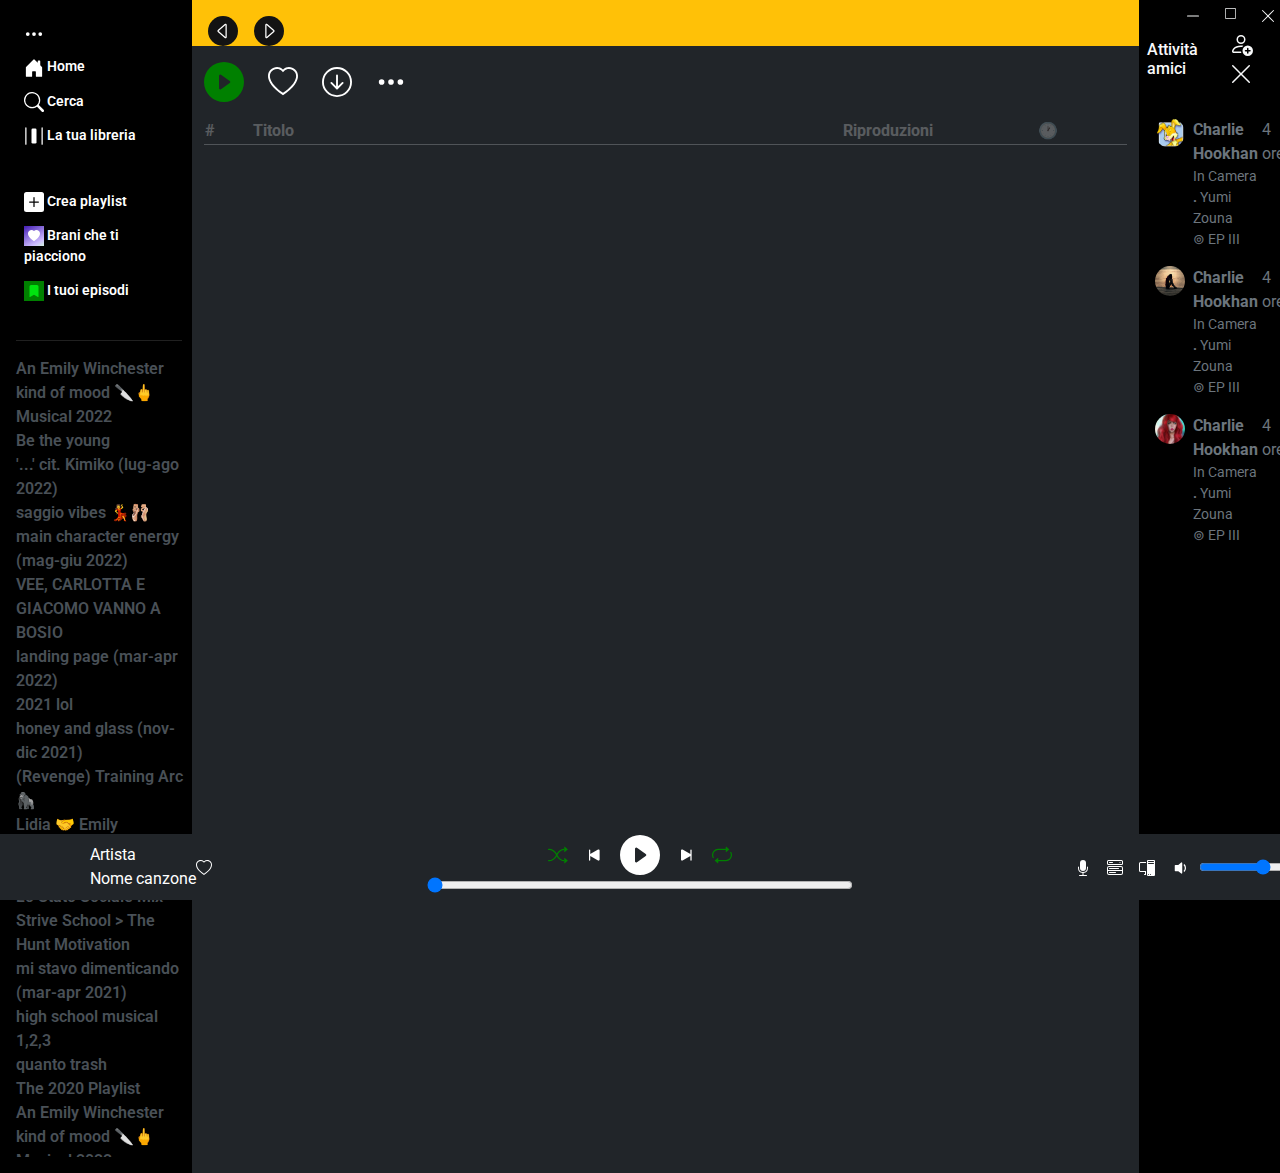
==== album.html @ d7bd6607 "Merge branch 'carmelo-bonanno' of https://github.com/L3xi4n/buildweek_2" ====
<!DOCTYPE html>
<html lang="en">
  <head>
    <meta charset="UTF-8" />
    <meta name="viewport" content="width=device-width, initial-scale=1.0" />
    <title>Album</title>
    <link rel="stylesheet" href="./assets/css/style.css" />
  </head>
  <body>
    <div class="container-fluid">
      <div class="row">
        <div class="navbar p-0 col-2 bg-black" id="navSx">
          <!-- side navbar sx -->
          <!-- 3_dots -->
          <div class="ps-2 fw-semibold">
            <div>
              <ul id="listNavSx_home" class="te">
                <li>
                  <svg
                    xmlns="http://www.w3.org/2000/svg"
                    width="20"
                    height="20"
                    fill="white"
                    class="bi bi-three-dots"
                    viewBox="0 0 16 16"
                  >
                    <path
                      d="M3 9.5a1.5 1.5 0 1 1 0-3 1.5 1.5 0 0 1 0 3m5 0a1.5 1.5 0 1 1 0-3 1.5 1.5 0 0 1 0 3m5 0a1.5 1.5 0 1 1 0-3 1.5 1.5 0 0 1 0 3"
                    />
                  </svg>
                </li>
                <!-- home -->
                <li>
                  <div class="text-white">
                    <a href="home.html" class="text-decoration-none text-white">
                    <svg
                      xmlns="http://www.w3.org/2000/svg"
                      width="20"
                      height="20"
                      fill="white"
                      class="bi bi-house-door-fill"
                      viewBox="0 0 16 16"
                    >
                      <path
                        d="M6.5 14.5v-3.505c0-.245.25-.495.5-.495h2c.25 0 .5.25.5.5v3.5a.5.5 0 0 0 .5.5h4a.5.5 0 0 0 .5-.5v-7a.5.5 0 0 0-.146-.354L13 5.793V2.5a.5.5 0 0 0-.5-.5h-1a.5.5 0 0 0-.5.5v1.293L8.354 1.146a.5.5 0 0 0-.708 0l-6 6A.5.5 0 0 0 1.5 7.5v7a.5.5 0 0 0 .5.5h4a.5.5 0 0 0 .5-.5"
                      />
                    </svg>
                    Home
                    </a>
                  </div>
                </li>

                <!-- search -->
                <li>
                  <div class="text-white">
                    <svg
                      xmlns="http://www.w3.org/2000/svg"
                      width="20"
                      height="20"
                      fill="white"
                      class="bi bi-search"
                      viewBox="0 0 16 16"
                    >
                      <path
                        d="M11.742 10.344a6.5 6.5 0 1 0-1.397 1.398h-.001c.03.04.062.078.098.115l3.85 3.85a1 1 0 0 0 1.415-1.414l-3.85-3.85a1.007 1.007 0 0 0-.115-.1zM12 6.5a5.5 5.5 0 1 1-11 0 5.5 5.5 0 0 1 11 0"
                      />
                    </svg>
                    Cerca
                  </div>
                </li>

                <!-- library -->
                <li>
                  <div class="text-white">
                    <svg
                      xmlns="http://www.w3.org/2000/svg"
                      width="20"
                      height="20"
                      fill="white"
                      class="bi bi-distribute-horizontal"
                      viewBox="0 0 16 16"
                    >
                      <path
                        fill-rule="evenodd"
                        d="M14.5 1a.5.5 0 0 0-.5.5v13a.5.5 0 0 0 1 0v-13a.5.5 0 0 0-.5-.5m-13 0a.5.5 0 0 0-.5.5v13a.5.5 0 0 0 1 0v-13a.5.5 0 0 0-.5-.5"
                      />
                      <path
                        d="M6 13a1 1 0 0 0 1 1h2a1 1 0 0 0 1-1V3a1 1 0 0 0-1-1H7a1 1 0 0 0-1 1z"
                      />
                    </svg>
                    La tua libreria
                  </div>
                </li>
              </ul>

              <div>
                <ul id="listNavSx_home">
                  <!-- playlist -->
                  <li>
                    <div class="text-white">
                      <svg
                        xmlns="http://www.w3.org/2000/svg"
                        width="20"
                        height="20"
                        fill="currentColor"
                        class="bi bi-plus-square-fill"
                        viewBox="0 0 16 16"
                      >
                        <path
                          d="M2 0a2 2 0 0 0-2 2v12a2 2 0 0 0 2 2h12a2 2 0 0 0 2-2V2a2 2 0 0 0-2-2zm6.5 4.5v3h3a.5.5 0 0 1 0 1h-3v3a.5.5 0 0 1-1 0v-3h-3a.5.5 0 0 1 0-1h3v-3a.5.5 0 0 1 1 0"
                        />
                      </svg>
                      Crea playlist
                    </div>
                  </li>

                  <!-- brani che ti piacciono -->
                  <li>
                    <div class="text-white">
                      <svg
                        xmlns="http://www.w3.org/2000/svg"
                        width="20"
                        height="20"
                        fill="white"
                        class="bi bi-heart-fill cuoricino_nav py-1"
                        viewBox="0 0 16 16"
                      >
                        <path
                          fill-rule="evenodd"
                          d="M8 1.314C12.438-3.248 23.534 4.735 8 15-7.534 4.736 3.562-3.248 8 1.314"
                        />
                      </svg>
                      Brani che ti piacciono
                    </div>
                  </li>
                  <!-- bookmark -->
                  <li>
                    <div class="text-white">
                      <svg
                        xmlns="http://www.w3.org/2000/svg"
                        width="20"
                        height="20"
                        fill=""
                        class="bi bi-bookmark-fill bookmark_nav p-1"
                        viewBox="0 0 16 16"
                      >
                        <path
                          d="M2 2v13.5a.5.5 0 0 0 .74.439L8 13.069l5.26 2.87A.5.5 0 0 0 14 15.5V2a2 2 0 0 0-2-2H4a2 2 0 0 0-2 2"
                        />
                      </svg>
                      I tuoi episodi
                    </div>
                  </li>
                </ul>
              </div>
              <hr id="hr_home" />
            </div>

            <div class="scrollbar_home">
              <ul class="text-light-emphasis ps-2">
                <li>An Emily Winchester kind of mood 🔪🖕</li>
                <li>Musical 2022</li>
                <li>Be the young</li>
                <li>'...' cit. Kimiko (lug-ago 2022)</li>
                <li>saggio vibes 💃🩰</li>
                <li>main character energy (mag-giu 2022)</li>
                <li>VEE, CARLOTTA E GIACOMO VANNO A BOSIO</li>
                <li>landing page (mar-apr 2022)</li>
                <li>2021 lol</li>
                <li>honey and glass (nov-dic 2021)</li>
                <li>(Revenge) Training Arc 🦍</li>
                <li>Lidia 🤝 Emily</li>
                <li>Frah Quintale Mix</li>
                <li>Francesco Guccini Mix</li>
                <li>Lo Stato Sociale Mix</li>
                <li>Strive School > The Hunt Motivation</li>
                <li>mi stavo dimenticando (mar-apr 2021)</li>
                <li>high school musical 1,2,3</li>
                <li>quanto trash</li>
                <li>The 2020 Playlist</li>
                <li>An Emily Winchester kind of mood 🔪🖕</li>
                <li>Musical 2022</li>
                <li>Be the young</li>
                <li>'...' cit. Kimiko (lug-ago 2022)</li>
                <li>saggio vibes 💃🩰</li>
                <li>main character energy (mag-giu 2022)</li>
                <li>VEE, CARLOTTA E GIACOMO VANNO A BOSIO</li>
                <li>landing page (mar-apr 2022)</li>
                <li>2021 lol</li>
                <li>honey and glass (nov-dic 2021)</li>
                <li>(Revenge) Training Arc 🦍</li>
                <li>Lidia 🤝 Emily</li>
                <li>Frah Quintale Mix</li>
                <li>Francesco Guccini Mix</li>
                <li>Lo Stato Sociale Mix</li>
                <li>Strive School > The Hunt Motivation</li>
                <li>mi stavo dimenticando (mar-apr 2021)</li>
                <li>high school musical 1,2,3</li>
                <li>quanto trash</li>
                <li>The 2020 Playlist</li>
              </ul>
            </div>
          </div>
        </div>

        <!-- body -->
        
        <div class="col-8  bg-dark px-0  " id="body_home">
          
          <div class=" bg-warning" >
            <div class="col d-flex gap-3 align-items-center" >
              <svg xmlns="http://www.w3.org/2000/svg" width="30" height="30" fill="currentColor" class="bi bi-caret-left icon-background ms-3 mt-3" viewBox="0 0 16 16" id="prevArrow">
                <path d="M10 12.796V3.204L4.519 8zm-.659.753-5.48-4.796a1 1 0 0 1 0-1.506l5.48-4.796A1 1 0 0 1 11 3.204v9.592a1 1 0 0 1-1.659.753z"/>
              </svg>
            
              <svg xmlns="http://www.w3.org/2000/svg" width="30" height="30" fill="currentColor" class="bi bi-caret-right icon-background mt-3" viewBox="0 0 16 16" id="nextArrow">
                <path d="M6 12.796V3.204L11.481 8zm.659.753 5.48-4.796a1 1 0 0 0 0-1.506L6.66 2.451C6.011 1.885 5 2.345 5 3.204v9.592a1 1 0 0 0 1.659.753z"/>
              </svg>
            </div>
          
            <!-- card principale album (aggiungere un div contenitore e inserire tutto il codice in js)-->
            <div class="row g-0 bg-warning" id="rowAlbum">
             
            </div>
          
        </div>

          <!-- corpo album -->
          <div class="container" >
            <div class="text-white d-flex align-items-center gap-4 my-3">
              <div> 
                <svg xmlns="http://www.w3.org/2000/svg" width="40" height="40" fill="green" class="bi bi-play-circle-fill " viewBox="0 0 16 16">
                  <path d="M16 8A8 8 0 1 1 0 8a8 8 0 0 1 16 0zM6.79 5.093A.5.5 0 0 0 6 5.5v5a.5.5 0 0 0 .79.407l3.5-2.5a.5.5 0 0 0 0-.814l-3.5-2.5z"></path>
                </svg>
              </div>
              <div>
                <svg xmlns="http://www.w3.org/2000/svg" width="30" height="30" fill="currentColor" class="bi bi-heart " viewBox="0 0 16 16">
                  <path d="m8 2.748-.717-.737C5.6.281 2.514.878 1.4 3.053c-.523 1.023-.641 2.5.314 4.385.92 1.815 2.834 3.989 6.286 6.357 3.452-2.368 5.365-4.542 6.286-6.357.955-1.886.838-3.362.314-4.385C13.486.878 10.4.28 8.717 2.01zM8 15C-7.333 4.868 3.279-3.04 7.824 1.143c.06.055.119.112.176.171a3.12 3.12 0 0 1 .176-.17C12.72-3.042 23.333 4.867 8 15"/>
                </svg>
              </div>
              <div>
                <svg xmlns="http://www.w3.org/2000/svg" width="30" height="30" fill="currentColor" class="bi bi-arrow-down-circle" viewBox="0 0 16 16">
                  <path fill-rule="evenodd" d="M1 8a7 7 0 1 0 14 0A7 7 0 0 0 1 8m15 0A8 8 0 1 1 0 8a8 8 0 0 1 16 0M8.5 4.5a.5.5 0 0 0-1 0v5.793L5.354 8.146a.5.5 0 1 0-.708.708l3 3a.5.5 0 0 0 .708 0l3-3a.5.5 0 0 0-.708-.708L8.5 10.293z"/>
                </svg>
              </div>
              <div>
                <svg
                xmlns="http://www.w3.org/2000/svg"
                width="30"
                height="30"
                fill="white"
                class="bi bi-three-dots"
                viewBox="0 0 16 16"
              >
                <path
                  d="M3 9.5a1.5 1.5 0 1 1 0-3 1.5 1.5 0 0 1 0 3m5 0a1.5 1.5 0 1 1 0-3 1.5 1.5 0 0 1 0 3m5 0a1.5 1.5 0 1 1 0-3 1.5 1.5 0 0 1 0 3"
                />
              </svg>
              </div>
            </div>

            <!-- inizio tabella -->
            <table class=" table-borderless w-100 bg-dark opacity-25 text-white">
              <thead>
                <tr class=" border-bottom col-12">
                  <th class=" numberTable" style="width: 5%">#</th>
                  <th class="col-lg-7">Titolo</th>
                  <th class="col-lg-2 text-center" >Riproduzioni</th>
                  <th  class="text-center col-lg-2">🕐</th>
                </tr>
              </thead>
              <tbody id="tabella">
               <!-- tabella javascript -->
              </tbody>
            </table> 
          </div>
        </div>
        
        <div class="col-2 bg-black ps-3 pe-1" id="navDx">
          <!-- apre col-espi -->
          <div>
            <!-- apre container navbar  -->
            <div class="d-flex justify-content-end text-light gap-4 py-2">
              <!-- apre navbar -->

              <svg
                xmlns="http://www.w3.org/2000/svg"
                width="16"
                height="16"
                fill="currentColor"
                class="bi bi-ligh-lg"
                viewBox="0 0 16 16"
              >
                <path
                  fill-rule="evenodd"
                  d="M2 8a.5.5 0 0 1 .5-.5h11a.5.5 0 0 1 0 1h-11A.5.5 0 0 1 2 8"
                />
              </svg>
              <svg
                xmlns="http://www.w3.org/2000/svg"
                width="11"
                height="11"
                fill="currentColor"
                class="bi bi-square bg-transparent"
                viewBox="0 0 16 16"
              >
                <path
                  d="M14 1a1 1 0 0 1 1 1v12a1 1 0 0 1-1 1H2a1 1 0 0 1-1-1V2a1 1 0 0 1 1-1zM2 0a2 2 0 0 0-2 2v12a2 2 0 0 0 2 2h12a2 2 0 0 0 2-2V2a2 2 0 0 0-2-2z"
                />
              </svg>
              <svg
                xmlns="http://www.w3.org/2000/svg"
                width="16"
                height="16"
                fill="currentColor"
                class="bi bi-x-lg"
                viewBox="0 0 16 16"
              >
                <path
                  d="M2.146 2.854a.5.5 0 1 1 .708-.708L8 7.293l5.146-5.147a.5.5 0 0 1 .708.708L8.707 8l5.147 5.146a.5.5 0 0 1-.708.708L8 8.707l-5.146 5.147a.5.5 0 0 1-.708-.708L7.293 8z"
                />
              </svg>
            </div>
            <!-- chiude navbar -->
            <div class="row">
              <div class="text-light d-flex justify-content-between px-1">
                <!-- apre activita -->
                <div class="h6 py-2">Attività amici</div>
                <div>
                  <!-- apre activita img -->
                  <svg
                    xmlns="http://www.w3.org/2000/svg"
                    width="30"
                    height="30"
                    fill="currentColor"
                    class="bi bi-person-add"
                    viewBox="0 0 20 20"
                  >
                    <path
                      d="M12.5 16a3.5 3.5 0 1 0 0-7 3.5 3.5 0 0 0 0 7m.5-5v1h1a.5.5 0 0 1 0 1h-1v1a.5.5 0 0 1-1 0v-1h-1a.5.5 0 0 1 0-1h1v-1a.5.5 0 0 1 1 0m-2-6a3 3 0 1 1-6 0 3 3 0 0 1 6 0M8 7a2 2 0 1 0 0-4 2 2 0 0 0 0 4"
                    />
                    <path
                      d="M8.256 14a4.474 4.474 0 0 1-.229-1.004H3c.001-.246.154-.986.832-1.664C4.484 10.68 5.711 10 8 10c.26 0 .507.009.74.025.226-.341.496-.65.804-.918C9.077 9.038 8.564 9 8 9c-5 0-6 3-6 4s1 1 1 1z"
                    />
                  </svg>
                  <svg
                    xmlns="http://www.w3.org/2000/svg"
                    width="30"
                    height="30"
                    fill="currentColor"
                    class="bi bi-x-lg"
                    viewBox="0 0 20 20"
                  >
                    <path
                      d="M2.146 2.854a.5.5 0 1 1 .708-.708L8 7.293l5.146-5.147a.5.5 0 0 1 .708.708L8.707 8l5.147 5.146a.5.5 0 0 1-.708.708L8 8.707l-5.146 5.147a.5.5 0 0 1-.708-.708L7.293 8z"
                    />
                  </svg>
                </div>
              </div>
              <!-- chiude activita img -->
            </div>
            <!-- chiude activita -->
          </div>
          <!-- chiude container navbar  -->
          <div class="d-flex flex-column gap-3 mt-4">
            <!-- apre container cards -->
            <div class="d-flex justify-content-between gap-1">
              <!-- apre card + time -->
              <div class="d-flex gap-2">
                <!-- apre-card -->
                <div>
                  <!-- apre img chiude -->
                  <img
                    src="./assets/img/avatar-1300582_1280.png"
                    class="rounded-circle"
                    width="30"
                    height="30"
                  />
                </div>
                <!-- chiude img card -->

                <div class="d-flex flex-column">
                  <!-- apre body card -->
                  <p class="text-secondary fw-bold mb-0">Charlie Hookhan</p>
                  <small class="text-secondary"
                    >In Camera <b>.</b> Yumi Zouna</small
                  >
                  <small class="text-secondary">⊚ EP III</small>
                </div>
                <!-- chiude body card -->
              </div>
              <!-- chiude card -->
              <p class="text-secondary">4 ore</p>
            </div>
            <!-- chiude 1card + time -->

            <div class="d-flex justify-content-between gap-1">
              <!-- apre card + time -->
              <div class="d-flex gap-2">
                <!-- apre-card -->
                <div>
                  <!-- apre img chiude -->
                  <img
                    src="./assets/img/girl-1822702_1280.jpg"
                    class="rounded-circle"
                    width="30"
                    height="30"
                  />
                </div>
                <!-- chiude img card -->
                <div class="d-flex flex-column">
                  <!-- apre body card -->
                  <p class="text-secondary fw-bold mb-0">Charlie Hookhan</p>
                  <small class="text-secondary"
                    >In Camera <b>.</b> Yumi Zouna</small
                  >
                  <small class="text-secondary">⊚ EP III</small>
                </div>
                <!-- chiude body card -->
              </div>
              <!-- chiude card -->
              <p class="text-secondary">4 ore</p>
            </div>
            <!-- chiude2 card + time -->

            <div class="d-flex justify-content-between gap-1">
              <!-- apre card + time -->
              <div class="d-flex gap-2">
                <!-- apre-card -->
                <div>
                  <!-- apre img chiude -->
                  <img
                    src="./assets/img/second-life-1625903_1280.jpg"
                    class="rounded-circle"
                    width="30"
                    height="30"
                  />
                </div>
                <!-- chiude img card -->

                <div class="d-flex flex-column">
                  <!-- apre body card -->
                  <p class="text-secondary fw-bold mb-0">Charlie Hookhan</p>
                  <small class="text-secondary"
                    >In Camera <b>.</b> Yumi Zouna</small
                  >
                  <small class="text-secondary">⊚ EP III</small>
                </div>
                <!-- chiude body card -->
              </div>
              <!-- chiude card -->
              <p class="text-secondary">4 ore</p>
            </div>
            <!-- chiude 3card + time -->
          </div>
          <!-- chiude corpo -->
        </div>
        <!-- chiude col espi -->
      </div>
    </div>
    <!-- footer -->
    <div class="container-fluid px-0 fixed-bottom">
      <div class="col-12 bg-dark d-flex text-white">
        <div class="d-flex align-items-center col-2">
          <img
            src="https://hips.hearstapps.com/hmg-prod/images/cos-e-questa-storia-che-damiano-dei-maneskin-interpretera-paul-newman-al-cinema-1640252143.jpg"
            alt=""
            class="img-fluid p-3"
            width="90px"
          />
          <div>
            <div>Artista</div>
            <div>Nome canzone</div>
          </div>
          <div>
            <svg
              xmlns="http://www.w3.org/2000/svg"
              width="16"
              height="16"
              fill="currentColor"
              class="bi bi-heart"
              viewBox="0 0 16 16"
            >
              <path
                d="m8 2.748-.717-.737C5.6.281 2.514.878 1.4 3.053c-.523 1.023-.641 2.5.314 4.385.92 1.815 2.834 3.989 6.286 6.357 3.452-2.368 5.365-4.542 6.286-6.357.955-1.886.838-3.362.314-4.385C13.486.878 10.4.28 8.717 2.01zM8 15C-7.333 4.868 3.279-3.04 7.824 1.143c.06.055.119.112.176.171a3.12 3.12 0 0 1 .176-.17C12.72-3.042 23.333 4.867 8 15"
              />
            </svg>
          </div>
        </div>
        <div class="col-8 text-center my-auto">
          <div>
            <button class="bg-dark border-0">
              <svg
                xmlns="http://www.w3.org/2000/svg"
                width="20"
                height="20"
                fill="green"
                class="bi bi-shuffle"
                viewBox="0 0 16 16"
              >
                <path
                  fill-rule="evenodd"
                  d="M0 3.5A.5.5 0 0 1 .5 3H1c2.202 0 3.827 1.24 4.874 2.418.49.552.865 1.102 1.126 1.532.26-.43.636-.98 1.126-1.532C9.173 4.24 10.798 3 13 3v1c-1.798 0-3.173 1.01-4.126 2.082A9.624 9.624 0 0 0 7.556 8a9.624 9.624 0 0 0 1.317 1.918C9.828 10.99 11.204 12 13 12v1c-2.202 0-3.827-1.24-4.874-2.418A10.595 10.595 0 0 1 7 9.05c-.26.43-.636.98-1.126 1.532C4.827 11.76 3.202 13 1 13H.5a.5.5 0 0 1 0-1H1c1.798 0 3.173-1.01 4.126-2.082A9.624 9.624 0 0 0 6.444 8a9.624 9.624 0 0 0-1.317-1.918C4.172 5.01 2.796 4 1 4H.5a.5.5 0 0 1-.5-.5"
                />
                <path
                  d="M13 5.466V1.534a.25.25 0 0 1 .41-.192l2.36 1.966c.12.1.12.284 0 .384l-2.36 1.966a.25.25 0 0 1-.41-.192zm0 9v-3.932a.25.25 0 0 1 .41-.192l2.36 1.966c.12.1.12.284 0 .384l-2.36 1.966a.25.25 0 0 1-.41-.192z"
                />
              </svg>
            </button>
            <button class="bg-dark border-0">
              <svg
                xmlns="http://www.w3.org/2000/svg"
                width="20"
                height="20"
                fill="white"
                class="bi bi-skip-start-fill"
                viewBox="0 0 16 16"
              >
                <path
                  d="M4 4a.5.5 0 0 1 1 0v3.248l6.267-3.636c.54-.313 1.232.066 1.232.696v7.384c0 .63-.692 1.01-1.232.697L5 8.753V12a.5.5 0 0 1-1 0z"
                />
              </svg>
            </button>
            <button class="bg-dark border-0">
              <svg
                xmlns="http://www.w3.org/2000/svg"
                width="40"
                height="40"
                fill="white"
                class="bi bi-play-circle-fill"
                viewBox="0 0 16 16"
              >
                <path
                  d="M16 8A8 8 0 1 1 0 8a8 8 0 0 1 16 0zM6.79 5.093A.5.5 0 0 0 6 5.5v5a.5.5 0 0 0 .79.407l3.5-2.5a.5.5 0 0 0 0-.814l-3.5-2.5z"
                ></path>
              </svg>
            </button>
            <button class="bg-dark border-0">
              <svg
                xmlns="http://www.w3.org/2000/svg"
                width="20"
                height="20"
                fill="white"
                class="bi bi-skip-end-fill"
                viewBox="0 0 16 16"
              >
                <path
                  d="M12.5 4a.5.5 0 0 0-1 0v3.248L5.233 3.612C4.693 3.3 4 3.678 4 4.308v7.384c0 .63.692 1.01 1.233.697L11.5 8.753V12a.5.5 0 0 0 1 0z"
                />
              </svg>
            </button>
            <button class="bg-dark border-0">
              <svg
                xmlns="http://www.w3.org/2000/svg"
                width="20"
                height="20"
                fill="green"
                class="bi bi-repeat"
                viewBox="0 0 16 16"
              >
                <path
                  d="M11 5.466V4H5a4 4 0 0 0-3.584 5.777.5.5 0 1 1-.896.446A5 5 0 0 1 5 3h6V1.534a.25.25 0 0 1 .41-.192l2.36 1.966c.12.1.12.284 0 .384l-2.36 1.966a.25.25 0 0 1-.41-.192Zm3.81.086a.5.5 0 0 1 .67.225A5 5 0 0 1 11 13H5v1.466a.25.25 0 0 1-.41.192l-2.36-1.966a.25.25 0 0 1 0-.384l2.36-1.966a.25.25 0 0 1 .41.192V12h6a4 4 0 0 0 3.585-5.777.5.5 0 0 1 .225-.67Z"
                />
              </svg>
            </button>
          </div>
          <div>
            <input type="range" value="0" min="0" max="100" class="w-50" />
          </div>
        </div>
        <div class="d-flex align-items-center col-2">
          <div class="px-2">
            <svg
              xmlns="http://www.w3.org/2000/svg"
              width="16"
              height="16"
              fill="currentColor"
              class="bi bi-mic-fill"
              viewBox="0 0 16 16"
            >
              <path d="M5 3a3 3 0 0 1 6 0v5a3 3 0 0 1-6 0z" />
              <path
                d="M3.5 6.5A.5.5 0 0 1 4 7v1a4 4 0 0 0 8 0V7a.5.5 0 0 1 1 0v1a5 5 0 0 1-4.5 4.975V15h3a.5.5 0 0 1 0 1h-7a.5.5 0 0 1 0-1h3v-2.025A5 5 0 0 1 3 8V7a.5.5 0 0 1 .5-.5"
              />
            </svg>
          </div>
          <div class="px-2">
            <svg
              xmlns="http://www.w3.org/2000/svg"
              width="16"
              height="16"
              fill="currentColor"
              class="bi bi-menu-button-wide"
              viewBox="0 0 16 16"
            >
              <path
                d="M0 1.5A1.5 1.5 0 0 1 1.5 0h13A1.5 1.5 0 0 1 16 1.5v2A1.5 1.5 0 0 1 14.5 5h-13A1.5 1.5 0 0 1 0 3.5zM1.5 1a.5.5 0 0 0-.5.5v2a.5.5 0 0 0 .5.5h13a.5.5 0 0 0 .5-.5v-2a.5.5 0 0 0-.5-.5z"
              />
              <path
                d="M2 2.5a.5.5 0 0 1 .5-.5h3a.5.5 0 0 1 0 1h-3a.5.5 0 0 1-.5-.5m10.823.323-.396-.396A.25.25 0 0 1 12.604 2h.792a.25.25 0 0 1 .177.427l-.396.396a.25.25 0 0 1-.354 0zM0 8a2 2 0 0 1 2-2h12a2 2 0 0 1 2 2v5a2 2 0 0 1-2 2H2a2 2 0 0 1-2-2zm1 3v2a1 1 0 0 0 1 1h12a1 1 0 0 0 1-1v-2zm14-1V8a1 1 0 0 0-1-1H2a1 1 0 0 0-1 1v2zM2 8.5a.5.5 0 0 1 .5-.5h9a.5.5 0 0 1 0 1h-9a.5.5 0 0 1-.5-.5m0 4a.5.5 0 0 1 .5-.5h6a.5.5 0 0 1 0 1h-6a.5.5 0 0 1-.5-.5"
              />
            </svg>
          </div>
          <div class="px-2">
            <svg
              xmlns="http://www.w3.org/2000/svg"
              width="16"
              height="16"
              fill="currentColor"
              class="bi bi-pc-display"
              viewBox="0 0 16 16"
            >
              <path
                d="M8 1a1 1 0 0 1 1-1h6a1 1 0 0 1 1 1v14a1 1 0 0 1-1 1H9a1 1 0 0 1-1-1zm1 13.5a.5.5 0 1 0 1 0 .5.5 0 0 0-1 0m2 0a.5.5 0 1 0 1 0 .5.5 0 0 0-1 0M9.5 1a.5.5 0 0 0 0 1h5a.5.5 0 0 0 0-1zM9 3.5a.5.5 0 0 0 .5.5h5a.5.5 0 0 0 0-1h-5a.5.5 0 0 0-.5.5M1.5 2A1.5 1.5 0 0 0 0 3.5v7A1.5 1.5 0 0 0 1.5 12H6v2h-.5a.5.5 0 0 0 0 1H7v-4H1.5a.5.5 0 0 1-.5-.5v-7a.5.5 0 0 1 .5-.5H7V2z"
              />
            </svg>
          </div>
          <div class="px-2">
            <svg
              xmlns="http://www.w3.org/2000/svg"
              width="20"
              height="20"
              fill="currentColor"
              class="bi bi-volume-down-fill"
              viewBox="0 0 16 16"
            >
              <path
                d="M9 4a.5.5 0 0 0-.812-.39L5.825 5.5H3.5A.5.5 0 0 0 3 6v4a.5.5 0 0 0 .5.5h2.325l2.363 1.89A.5.5 0 0 0 9 12zm3.025 4a4.486 4.486 0 0 1-1.318 3.182L10 10.475A3.489 3.489 0 0 0 11.025 8 3.49 3.49 0 0 0 10 5.525l.707-.707A4.486 4.486 0 0 1 12.025 8"
              />
            </svg>
          </div>
          <input type="range" max="100" min="0" />

          <div class="px-2">
            <svg
              xmlns="http://www.w3.org/2000/svg"
              width="16"
              height="16"
              fill="currentColor"
              class="bi bi-arrows-angle-expand"
              viewBox="0 0 16 16"
            >
              <path
                fill-rule="evenodd"
                d="M5.828 10.172a.5.5 0 0 0-.707 0l-4.096 4.096V11.5a.5.5 0 0 0-1 0v3.975a.5.5 0 0 0 .5.5H4.5a.5.5 0 0 0 0-1H1.732l4.096-4.096a.5.5 0 0 0 0-.707zm4.344-4.344a.5.5 0 0 0 .707 0l4.096-4.096V4.5a.5.5 0 1 0 1 0V.525a.5.5 0 0 0-.5-.5H11.5a.5.5 0 0 0 0 1h2.768l-4.096 4.096a.5.5 0 0 0 0 .707"
              />
            </svg>
          </div>
        </div>
      </div>
    </div>
    <script src="assets/js/album.js"></script>
  </body>
</html>
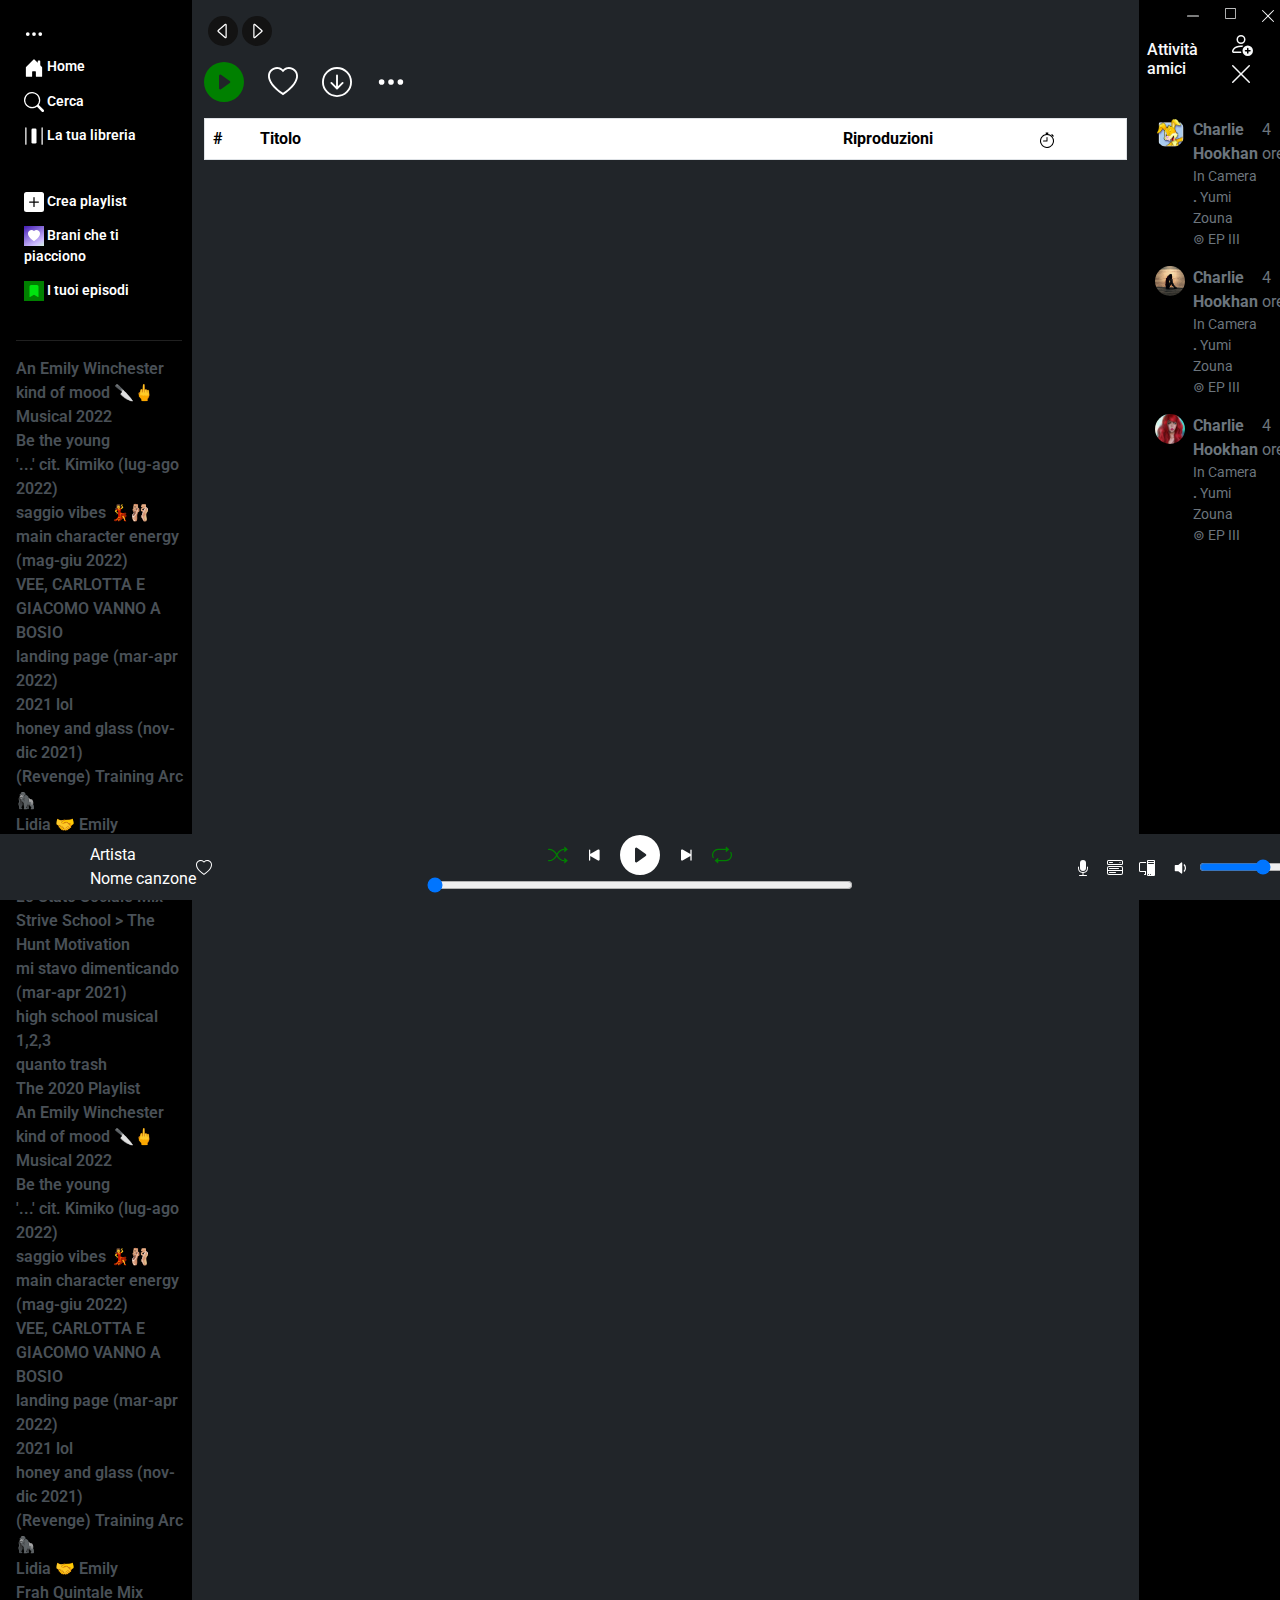
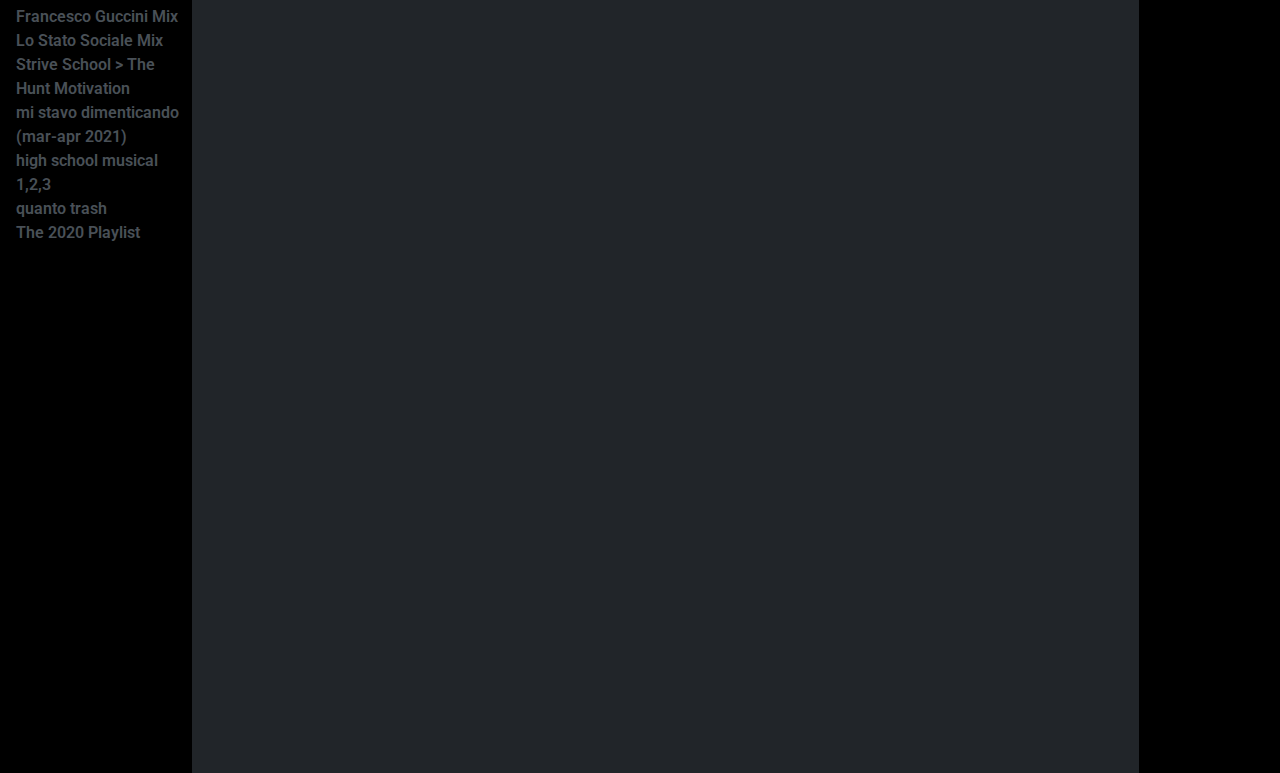
==== commit 2ca90394: "vojo morì" ====
--- a/album.html
+++ b/album.html
@@ -205,24 +205,36 @@
 
         <!-- body -->
         
-        <div class="col-8  bg-dark px-0  " id="body_home">
-          
-          <div class=" bg-warning" >
-            <div class="col d-flex gap-3 align-items-center" >
-              <svg xmlns="http://www.w3.org/2000/svg" width="30" height="30" fill="currentColor" class="bi bi-caret-left icon-background ms-3 mt-3" viewBox="0 0 16 16" id="prevArrow">
+        <div class="col-8  bg-dark px-0 " id="body_home">
+          <div class="">
+            <div class="col ">
+              <svg xmlns="http://www.w3.org/2000/svg" width="30" height="30" fill="currentColor" class="bi bi-caret-left icon-background ms-3 mt-3" viewBox="0 0 16 16">
                 <path d="M10 12.796V3.204L4.519 8zm-.659.753-5.48-4.796a1 1 0 0 1 0-1.506l5.48-4.796A1 1 0 0 1 11 3.204v9.592a1 1 0 0 1-1.659.753z"/>
               </svg>
             
-              <svg xmlns="http://www.w3.org/2000/svg" width="30" height="30" fill="currentColor" class="bi bi-caret-right icon-background mt-3" viewBox="0 0 16 16" id="nextArrow">
+              <svg xmlns="http://www.w3.org/2000/svg" width="30" height="30" fill="currentColor" class="bi bi-caret-right icon-background mt-3" viewBox="0 0 16 16">
                 <path d="M6 12.796V3.204L11.481 8zm.659.753 5.48-4.796a1 1 0 0 0 0-1.506L6.66 2.451C6.011 1.885 5 2.345 5 3.204v9.592a1 1 0 0 0 1.659.753z"/>
               </svg>
             </div>
           
             <!-- card principale album (aggiungere un div contenitore e inserire tutto il codice in js)-->
-            <div class="row g-0 bg-warning" id="rowAlbum">
-             
-            </div>
-          
+            <div class="row g-0 " id="rowAlbum">
+             <!--  <div class="col-md-2">
+                <img src="${data.cover}" class="img-fluid rounded-start mx-3 my-4" alt="..." >
+              </div>
+              <div class="col-md-10 text-white">
+                <div class="card-body">
+                  <div class="display-2 fw-bold">${data.title}</div>
+                  <div> ${data.artist.name}</div>
+                  <div>Ascolta il nuovo singolo di ${data.artist.name}</div> 
+                  <button type="button" class="btn btn-success text-dark border rounded-5 px-4 py-2 fw-bold" id="btnPlay">Play</button>
+                  <button type="button" class="btn btn-dark border border-white rounded-5 px-4 py-2" id="btnSave">Salva</button>
+                  <svg xmlns="http://www.w3.org/2000/svg" width="50" height="18" fill="currentColor" id="icon" class="bi bi-three-dots" viewBox="0 0 16 16">
+                    <path d="M3 9.5a1.5 1.5 0 1 1 0-3 1.5 1.5 0 0 1 0 3m5 0a1.5 1.5 0 1 1 0-3 1.5 1.5 0 0 1 0 3m5 0a1.5 1.5 0 1 1 0-3 1.5 1.5 0 0 1 0 3"/>
+                  </svg>
+                </div>
+              </div> -->
+            </div>
         </div>
 
           <!-- corpo album -->
@@ -260,13 +272,16 @@
             </div>
 
             <!-- inizio tabella -->
-            <table class=" table-borderless w-100 bg-dark opacity-25 text-white">
+            <table class="table table-borderless " style="opacity:1;">
               <thead>
-                <tr class=" border-bottom col-12">
+                <tr class="border border-bottom">
                   <th class=" numberTable" style="width: 5%">#</th>
-                  <th class="col-lg-7">Titolo</th>
-                  <th class="col-lg-2 text-center" >Riproduzioni</th>
-                  <th  class="text-center col-lg-2">🕐</th>
+                  <th class="col-7">Titolo</th>
+                  <th class="col-2 text-center" >Riproduzioni</th>
+                  <th  class="text-center col-2"><svg xmlns="http://www.w3.org/2000/svg" width="16" height="16" fill="currentColor" class="bi bi-stopwatch" viewBox="0 0 16 16">
+                    <path d="M8.5 5.6a.5.5 0 1 0-1 0v2.9h-3a.5.5 0 0 0 0 1H8a.5.5 0 0 0 .5-.5z"/>
+                    <path d="M6.5 1A.5.5 0 0 1 7 .5h2a.5.5 0 0 1 0 1v.57c1.36.196 2.594.78 3.584 1.64a.715.715 0 0 1 .012-.013l.354-.354-.354-.353a.5.5 0 0 1 .707-.708l1.414 1.415a.5.5 0 1 1-.707.707l-.353-.354-.354.354a.512.512 0 0 1-.013.012A7 7 0 1 1 7 2.071V1.5a.5.5 0 0 1-.5-.5M8 3a6 6 0 1 0 .001 12A6 6 0 0 0 8 3"/>
+                  </svg></th>
                 </tr>
               </thead>
               <tbody id="tabella">
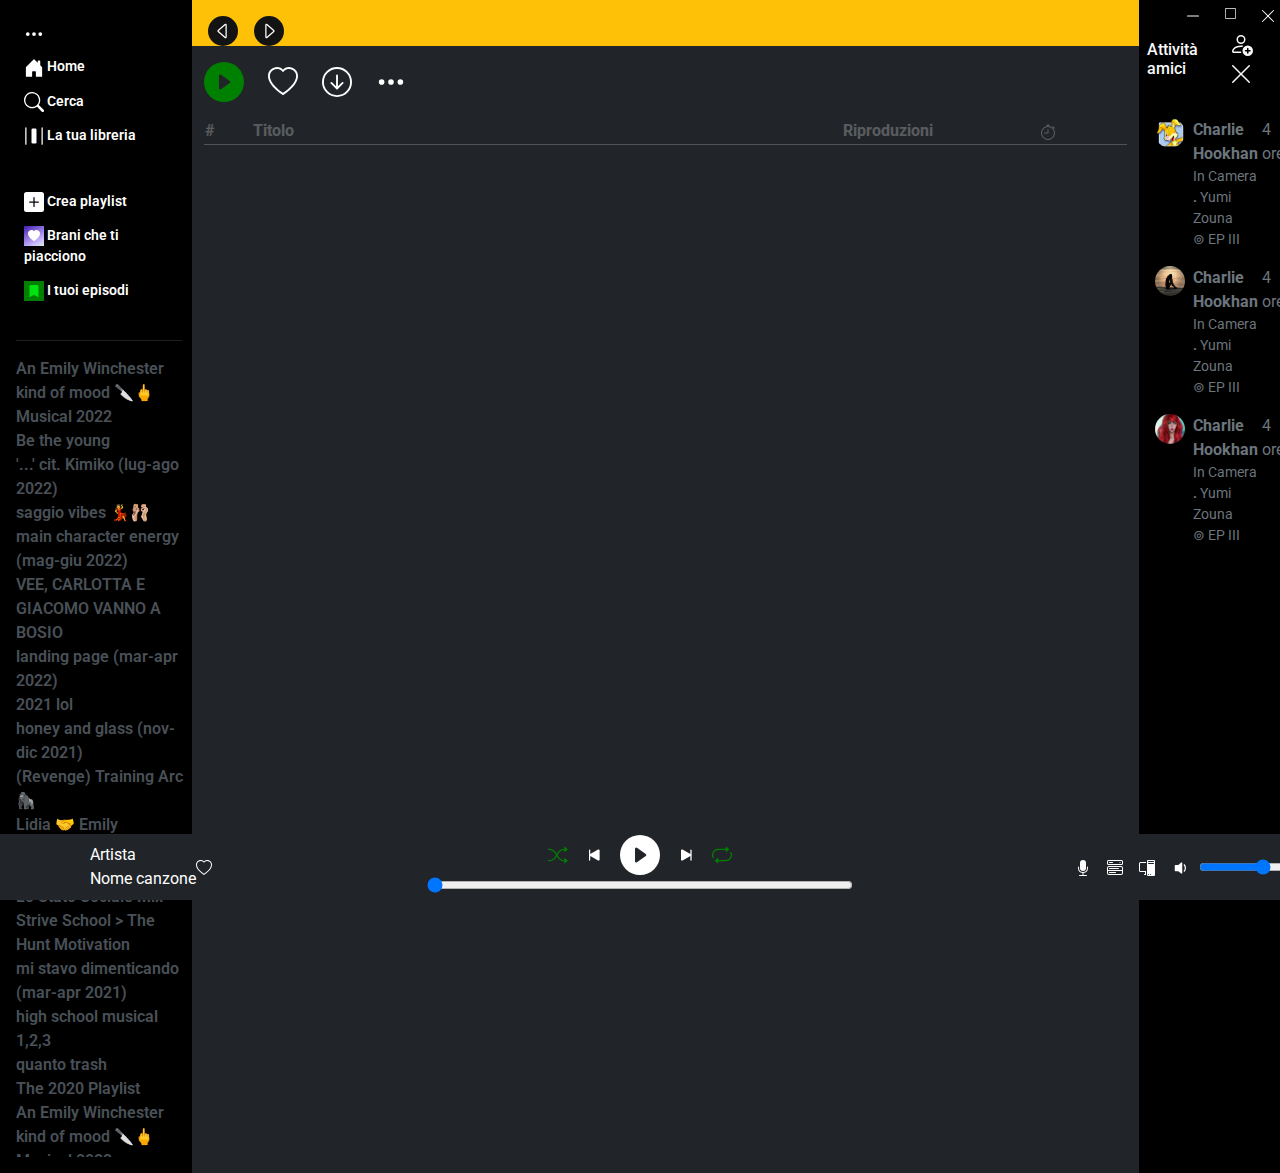
==== commit 40c72f30: "Merge branch 'main' of https://github.com/L3xi4n/buildweek_2" ====
--- a/album.html
+++ b/album.html
@@ -205,36 +205,24 @@
 
         <!-- body -->
         
-        <div class="col-8  bg-dark px-0 " id="body_home">
-          <div class="">
-            <div class="col ">
-              <svg xmlns="http://www.w3.org/2000/svg" width="30" height="30" fill="currentColor" class="bi bi-caret-left icon-background ms-3 mt-3" viewBox="0 0 16 16">
+        <div class="col-8  bg-dark px-0  " id="body_home">
+          
+          <div class=" bg-warning" >
+            <div class="col d-flex gap-3 align-items-center" >
+              <svg xmlns="http://www.w3.org/2000/svg" width="30" height="30" fill="currentColor" class="bi bi-caret-left icon-background ms-3 mt-3" viewBox="0 0 16 16" id="prevArrow">
                 <path d="M10 12.796V3.204L4.519 8zm-.659.753-5.48-4.796a1 1 0 0 1 0-1.506l5.48-4.796A1 1 0 0 1 11 3.204v9.592a1 1 0 0 1-1.659.753z"/>
               </svg>
             
-              <svg xmlns="http://www.w3.org/2000/svg" width="30" height="30" fill="currentColor" class="bi bi-caret-right icon-background mt-3" viewBox="0 0 16 16">
+              <svg xmlns="http://www.w3.org/2000/svg" width="30" height="30" fill="currentColor" class="bi bi-caret-right icon-background mt-3" viewBox="0 0 16 16" id="nextArrow">
                 <path d="M6 12.796V3.204L11.481 8zm.659.753 5.48-4.796a1 1 0 0 0 0-1.506L6.66 2.451C6.011 1.885 5 2.345 5 3.204v9.592a1 1 0 0 0 1.659.753z"/>
               </svg>
             </div>
           
             <!-- card principale album (aggiungere un div contenitore e inserire tutto il codice in js)-->
-            <div class="row g-0 " id="rowAlbum">
-             <!--  <div class="col-md-2">
-                <img src="${data.cover}" class="img-fluid rounded-start mx-3 my-4" alt="..." >
-              </div>
-              <div class="col-md-10 text-white">
-                <div class="card-body">
-                  <div class="display-2 fw-bold">${data.title}</div>
-                  <div> ${data.artist.name}</div>
-                  <div>Ascolta il nuovo singolo di ${data.artist.name}</div> 
-                  <button type="button" class="btn btn-success text-dark border rounded-5 px-4 py-2 fw-bold" id="btnPlay">Play</button>
-                  <button type="button" class="btn btn-dark border border-white rounded-5 px-4 py-2" id="btnSave">Salva</button>
-                  <svg xmlns="http://www.w3.org/2000/svg" width="50" height="18" fill="currentColor" id="icon" class="bi bi-three-dots" viewBox="0 0 16 16">
-                    <path d="M3 9.5a1.5 1.5 0 1 1 0-3 1.5 1.5 0 0 1 0 3m5 0a1.5 1.5 0 1 1 0-3 1.5 1.5 0 0 1 0 3m5 0a1.5 1.5 0 1 1 0-3 1.5 1.5 0 0 1 0 3"/>
-                  </svg>
-                </div>
-              </div> -->
-            </div>
+            <div class="row g-0 bg-warning" id="rowAlbum">
+             
+            </div>
+          
         </div>
 
           <!-- corpo album -->
@@ -272,9 +260,9 @@
             </div>
 
             <!-- inizio tabella -->
-            <table class="table table-borderless " style="opacity:1;">
+            <table class=" table-borderless w-100 bg-dark opacity-25 text-white">
               <thead>
-                <tr class="border border-bottom">
+                <tr class=" border-bottom col-12">
                   <th class=" numberTable" style="width: 5%">#</th>
                   <th class="col-7">Titolo</th>
                   <th class="col-2 text-center" >Riproduzioni</th>
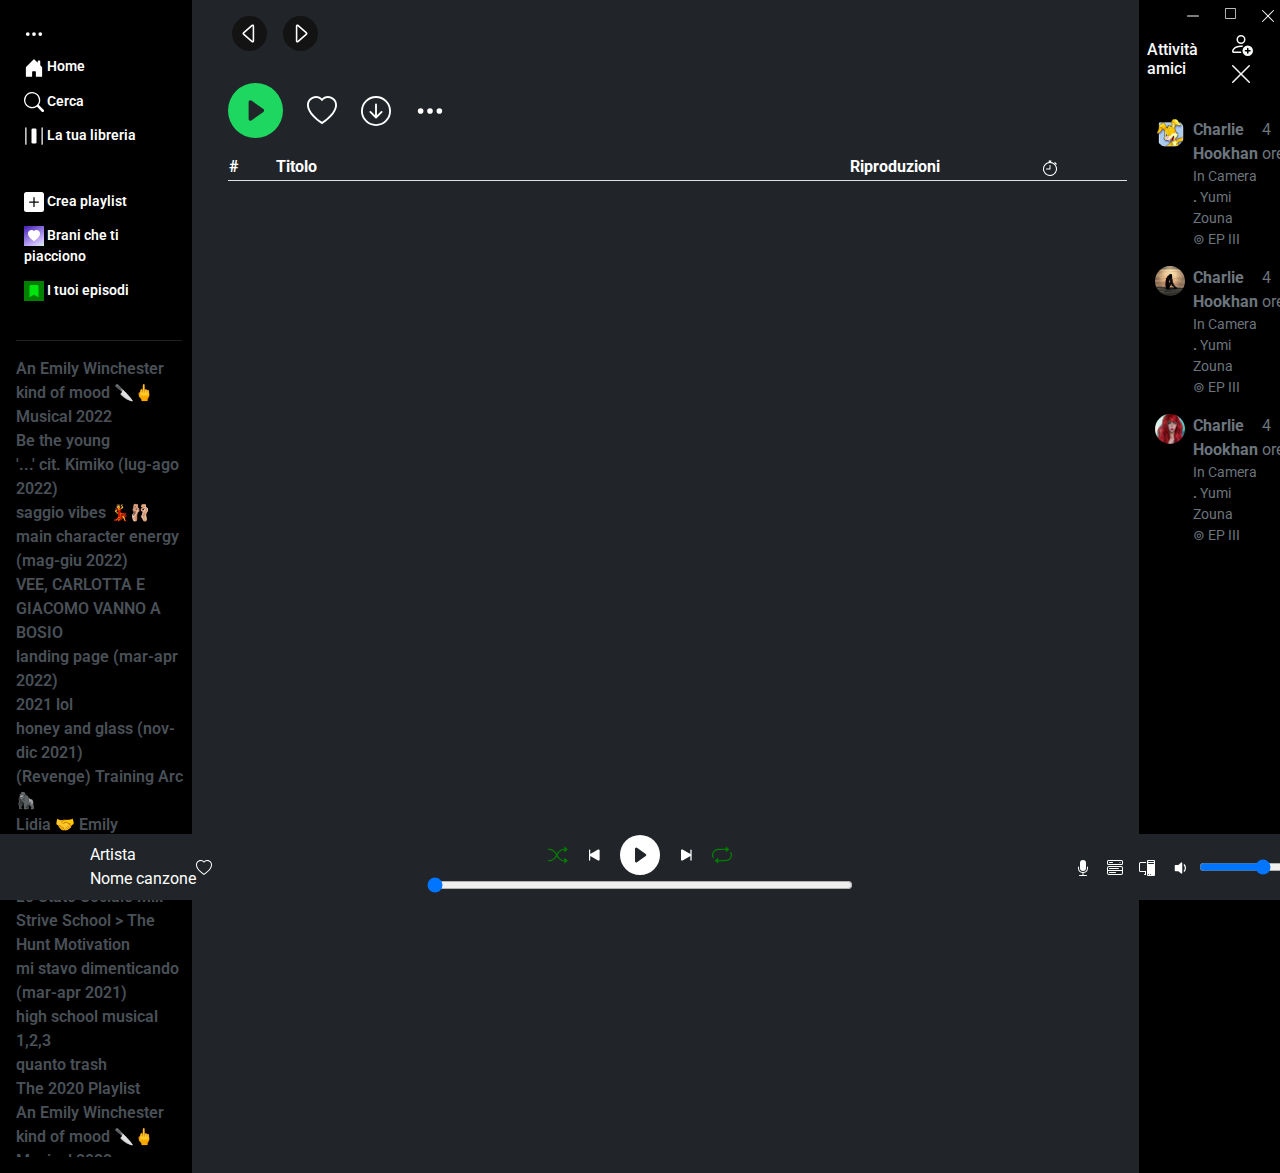
==== commit 92c026af: "migliorie CSS" ====
--- a/album.html
+++ b/album.html
@@ -205,31 +205,31 @@
 
         <!-- body -->
         
-        <div class="col-8  bg-dark px-0  " id="body_home">
+        <div class="col-8  bg-dark px-0 ps-4 " id="body_home">
           
-          <div class=" bg-warning" >
+          <div class="" >
             <div class="col d-flex gap-3 align-items-center" >
-              <svg xmlns="http://www.w3.org/2000/svg" width="30" height="30" fill="currentColor" class="bi bi-caret-left icon-background ms-3 mt-3" viewBox="0 0 16 16" id="prevArrow">
+              <svg xmlns="http://www.w3.org/2000/svg" width="35" height="35" fill="currentColor" class="bi bi-caret-left icon-background ms-3 mt-3" viewBox="0 0 16 16" id="prevArrow">
                 <path d="M10 12.796V3.204L4.519 8zm-.659.753-5.48-4.796a1 1 0 0 1 0-1.506l5.48-4.796A1 1 0 0 1 11 3.204v9.592a1 1 0 0 1-1.659.753z"/>
               </svg>
             
-              <svg xmlns="http://www.w3.org/2000/svg" width="30" height="30" fill="currentColor" class="bi bi-caret-right icon-background mt-3" viewBox="0 0 16 16" id="nextArrow">
+              <svg xmlns="http://www.w3.org/2000/svg" width="35" height="35" fill="currentColor" class="bi bi-caret-right icon-background mt-3" viewBox="0 0 16 16" id="nextArrow">
                 <path d="M6 12.796V3.204L11.481 8zm.659.753 5.48-4.796a1 1 0 0 0 0-1.506L6.66 2.451C6.011 1.885 5 2.345 5 3.204v9.592a1 1 0 0 0 1.659.753z"/>
               </svg>
             </div>
           
             <!-- card principale album (aggiungere un div contenitore e inserire tutto il codice in js)-->
-            <div class="row g-0 bg-warning" id="rowAlbum">
+            <div class="row g-0 " id="rowAlbum">
              
             </div>
           
         </div>
 
           <!-- corpo album -->
-          <div class="container" >
+          <div class="container-fluid" >
             <div class="text-white d-flex align-items-center gap-4 my-3">
               <div> 
-                <svg xmlns="http://www.w3.org/2000/svg" width="40" height="40" fill="green" class="bi bi-play-circle-fill " viewBox="0 0 16 16">
+                <svg xmlns="http://www.w3.org/2000/svg" width="55" height="55" fill="currentColor" class="bi bi-play-circle-fill" id="bottoneVerdePlay" viewBox="0 0 16 16">
                   <path d="M16 8A8 8 0 1 1 0 8a8 8 0 0 1 16 0zM6.79 5.093A.5.5 0 0 0 6 5.5v5a.5.5 0 0 0 .79.407l3.5-2.5a.5.5 0 0 0 0-.814l-3.5-2.5z"></path>
                 </svg>
               </div>
@@ -260,7 +260,7 @@
             </div>
 
             <!-- inizio tabella -->
-            <table class=" table-borderless w-100 bg-dark opacity-25 text-white">
+            <table class=" table-borderless w-100 bg-dark text-white">
               <thead>
                 <tr class=" border-bottom col-12">
                   <th class=" numberTable" style="width: 5%">#</th>
@@ -278,7 +278,8 @@
             </table> 
           </div>
         </div>
-        
+
+        <!-- side navbar dx -->
         <div class="col-2 bg-black ps-3 pe-1" id="navDx">
           <!-- apre col-espi -->
           <div>
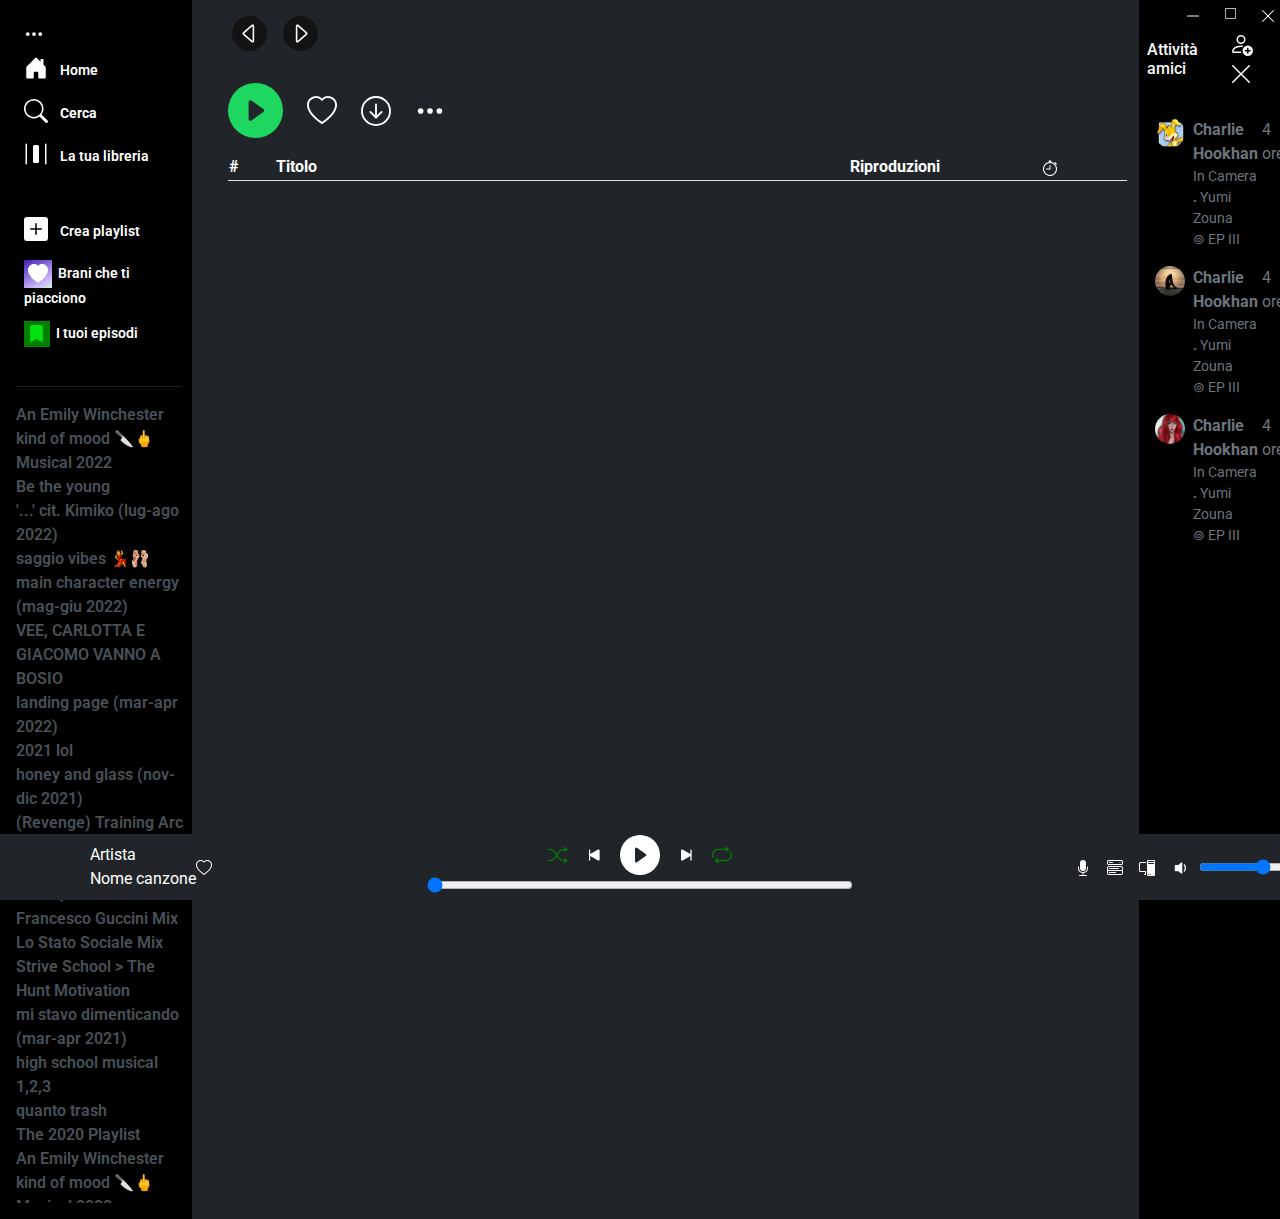
==== commit 90e1efe1: "migliorie searchbar e altre" ====
--- a/album.html
+++ b/album.html
@@ -10,272 +10,437 @@
     <div class="container-fluid">
       <div class="row">
         <div class="navbar p-0 col-2 bg-black" id="navSx">
-          <!-- side navbar sx -->
-          <!-- 3_dots -->
-          <div class="ps-2 fw-semibold">
-            <div>
-              <ul id="listNavSx_home" class="te">
-                <li>
-                  <svg
-                    xmlns="http://www.w3.org/2000/svg"
-                    width="20"
-                    height="20"
-                    fill="white"
-                    class="bi bi-three-dots"
-                    viewBox="0 0 16 16"
-                  >
-                    <path
-                      d="M3 9.5a1.5 1.5 0 1 1 0-3 1.5 1.5 0 0 1 0 3m5 0a1.5 1.5 0 1 1 0-3 1.5 1.5 0 0 1 0 3m5 0a1.5 1.5 0 1 1 0-3 1.5 1.5 0 0 1 0 3"
-                    />
-                  </svg>
-                </li>
-                <!-- home -->
-                <li>
-                  <div class="text-white">
-                    <a href="home.html" class="text-decoration-none text-white">
+            <!-- side navbar sx -->
+            <div class="ps-2 fw-semibold">
+              <div>
+                <ul id="listNavSx_home">
+                  <!-- 3_dots -->
+                  <li>
                     <svg
                       xmlns="http://www.w3.org/2000/svg"
                       width="20"
                       height="20"
                       fill="white"
-                      class="bi bi-house-door-fill"
+                      class="bi bi-three-dots"
                       viewBox="0 0 16 16"
                     >
                       <path
-                        d="M6.5 14.5v-3.505c0-.245.25-.495.5-.495h2c.25 0 .5.25.5.5v3.5a.5.5 0 0 0 .5.5h4a.5.5 0 0 0 .5-.5v-7a.5.5 0 0 0-.146-.354L13 5.793V2.5a.5.5 0 0 0-.5-.5h-1a.5.5 0 0 0-.5.5v1.293L8.354 1.146a.5.5 0 0 0-.708 0l-6 6A.5.5 0 0 0 1.5 7.5v7a.5.5 0 0 0 .5.5h4a.5.5 0 0 0 .5-.5"
+                        d="M3 9.5a1.5 1.5 0 1 1 0-3 1.5 1.5 0 0 1 0 3m5 0a1.5 1.5 0 1 1 0-3 1.5 1.5 0 0 1 0 3m5 0a1.5 1.5 0 1 1 0-3 1.5 1.5 0 0 1 0 3"
                       />
                     </svg>
-                    Home
-                    </a>
-                  </div>
-                </li>
-
-                <!-- search -->
-                <li>
-                  <div class="text-white">
-                    <svg
-                      xmlns="http://www.w3.org/2000/svg"
-                      width="20"
-                      height="20"
-                      fill="white"
-                      class="bi bi-search"
-                      viewBox="0 0 16 16"
+                  </li>
+                  <!-- home -->
+                  <li>
+                    <div class="text-white">
+                      <a href="home.html" class="text-decoration-none text-white">
+                        <svg
+                          xmlns="http://www.w3.org/2000/svg"
+                          width="30"
+                          height="30"
+                          fill="white"
+                          class="bi bi-house-door-fill"
+                          viewBox="0 0 20 20"
+                        >
+                          <path
+                            d="M6.5 14.5v-3.505c0-.245.25-.495.5-.495h2c.25 0 .5.25.5.5v3.5a.5.5 0 0 0 .5.5h4a.5.5 0 0 0 .5-.5v-7a.5.5 0 0 0-.146-.354L13 5.793V2.5a.5.5 0 0 0-.5-.5h-1a.5.5 0 0 0-.5.5v1.293L8.354 1.146a.5.5 0 0 0-.708 0l-6 6A.5.5 0 0 0 1.5 7.5v7a.5.5 0 0 0 .5.5h4a.5.5 0 0 0 .5-.5"
+                          />
+                        </svg>
+                        &nbsp;Home
+                      </a>
+                    </div>
+                  </li>
+  
+                  <!-- search -->
+                  <li>
+                    <button
+                      class="bg-black border border-0 p-0 fw-bold collapsed"
+                      id="btnSearch"
+                      type="button"
+                      data-bs-toggle="collapse"
+                      data-bs-target="#searchContainer"
+                      aria-expanded="false"
+                      aria-controls="searchContainer"
                     >
-                      <path
-                        d="M11.742 10.344a6.5 6.5 0 1 0-1.397 1.398h-.001c.03.04.062.078.098.115l3.85 3.85a1 1 0 0 0 1.415-1.414l-3.85-3.85a1.007 1.007 0 0 0-.115-.1zM12 6.5a5.5 5.5 0 1 1-11 0 5.5 5.5 0 0 1 11 0"
-                      />
-                    </svg>
-                    Cerca
-                  </div>
-                </li>
-
-                <!-- library -->
-                <li>
-                  <div class="text-white">
-                    <svg
-                      xmlns="http://www.w3.org/2000/svg"
-                      width="20"
-                      height="20"
-                      fill="white"
-                      class="bi bi-distribute-horizontal"
-                      viewBox="0 0 16 16"
-                    >
-                      <path
-                        fill-rule="evenodd"
-                        d="M14.5 1a.5.5 0 0 0-.5.5v13a.5.5 0 0 0 1 0v-13a.5.5 0 0 0-.5-.5m-13 0a.5.5 0 0 0-.5.5v13a.5.5 0 0 0 1 0v-13a.5.5 0 0 0-.5-.5"
-                      />
-                      <path
-                        d="M6 13a1 1 0 0 0 1 1h2a1 1 0 0 0 1-1V3a1 1 0 0 0-1-1H7a1 1 0 0 0-1 1z"
-                      />
-                    </svg>
-                    La tua libreria
-                  </div>
-                </li>
-              </ul>
-
-              <div>
-                <ul id="listNavSx_home">
-                  <!-- playlist -->
+                      <div class="text-white">
+                        <svg
+                          xmlns="http://www.w3.org/2000/svg"
+                          width="30"
+                          height="30"
+                          fill="white"
+                          class="bi bi-search"
+                          viewBox="0 0 20 20"
+                        >
+                          <path
+                            d="M11.742 10.344a6.5 6.5 0 1 0-1.397 1.398h-.001c.03.04.062.078.098.115l3.85 3.85a1 1 0 0 0 1.415-1.414l-3.85-3.85a1.007 1.007 0 0 0-.115-.1zM12 6.5a5.5 5.5 0 1 1-11 0 5.5 5.5 0 0 1 11 0"
+                          />
+                        </svg>
+                        &nbsp;Cerca
+                      </div>
+                    </button>
+                  </li>
+                  <!-- library -->
                   <li>
                     <div class="text-white">
                       <svg
                         xmlns="http://www.w3.org/2000/svg"
-                        width="20"
-                        height="20"
-                        fill="currentColor"
-                        class="bi bi-plus-square-fill"
-                        viewBox="0 0 16 16"
-                      >
-                        <path
-                          d="M2 0a2 2 0 0 0-2 2v12a2 2 0 0 0 2 2h12a2 2 0 0 0 2-2V2a2 2 0 0 0-2-2zm6.5 4.5v3h3a.5.5 0 0 1 0 1h-3v3a.5.5 0 0 1-1 0v-3h-3a.5.5 0 0 1 0-1h3v-3a.5.5 0 0 1 1 0"
-                        />
-                      </svg>
-                      Crea playlist
-                    </div>
-                  </li>
-
-                  <!-- brani che ti piacciono -->
-                  <li>
-                    <div class="text-white">
-                      <svg
-                        xmlns="http://www.w3.org/2000/svg"
-                        width="20"
-                        height="20"
+                        width="30"
+                        height="30"
                         fill="white"
-                        class="bi bi-heart-fill cuoricino_nav py-1"
-                        viewBox="0 0 16 16"
+                        class="bi bi-distribute-horizontal"
+                        viewBox="0 0 20 20"
                       >
                         <path
                           fill-rule="evenodd"
-                          d="M8 1.314C12.438-3.248 23.534 4.735 8 15-7.534 4.736 3.562-3.248 8 1.314"
+                          d="M14.5 1a.5.5 0 0 0-.5.5v13a.5.5 0 0 0 1 0v-13a.5.5 0 0 0-.5-.5m-13 0a.5.5 0 0 0-.5.5v13a.5.5 0 0 0 1 0v-13a.5.5 0 0 0-.5-.5"
+                        />
+                        <path
+                          d="M6 13a1 1 0 0 0 1 1h2a1 1 0 0 0 1-1V3a1 1 0 0 0-1-1H7a1 1 0 0 0-1 1z"
                         />
                       </svg>
-                      Brani che ti piacciono
-                    </div>
-                  </li>
-                  <!-- bookmark -->
-                  <li>
-                    <div class="text-white">
-                      <svg
-                        xmlns="http://www.w3.org/2000/svg"
-                        width="20"
-                        height="20"
-                        fill=""
-                        class="bi bi-bookmark-fill bookmark_nav p-1"
-                        viewBox="0 0 16 16"
-                      >
-                        <path
-                          d="M2 2v13.5a.5.5 0 0 0 .74.439L8 13.069l5.26 2.87A.5.5 0 0 0 14 15.5V2a2 2 0 0 0-2-2H4a2 2 0 0 0-2 2"
-                        />
-                      </svg>
-                      I tuoi episodi
+                      &nbsp;La tua libreria
                     </div>
                   </li>
                 </ul>
-              </div>
-              <hr id="hr_home" />
+  
+                <div>
+                  <ul id="listNavSx_home">
+                    <!-- playlist -->
+                    <li>
+                      <div class="text-white">
+                        <svg
+                          xmlns="http://www.w3.org/2000/svg"
+                          width="30"
+                          height="30"
+                          fill="currentColor"
+                          class="bi bi-plus-square-fill"
+                          viewBox="0 0 20 20"
+                        >
+                          <path
+                            d="M2 0a2 2 0 0 0-2 2v12a2 2 0 0 0 2 2h12a2 2 0 0 0 2-2V2a2 2 0 0 0-2-2zm6.5 4.5v3h3a.5.5 0 0 1 0 1h-3v3a.5.5 0 0 1-1 0v-3h-3a.5.5 0 0 1 0-1h3v-3a.5.5 0 0 1 1 0"
+                          />
+                        </svg>
+                        &nbsp;Crea playlist
+                      </div>
+                    </li>
+  
+                    <!-- brani che ti piacciono -->
+                    <li>
+                      <div class="text-white">
+                        <svg
+                          xmlns="http://www.w3.org/2000/svg"
+                          width="28"
+                          height="28"
+                          fill="white"
+                          class="bi bi-heart-fill cuoricino_nav py-1"
+                          viewBox="0 0 16 16"
+                        >
+                          <path
+                            fill-rule="evenodd"
+                            d="M8 1.314C12.438-3.248 23.534 4.735 8 15-7.534 4.736 3.562-3.248 8 1.314"
+                          />
+                        </svg>
+                        &nbsp;Brani che ti piacciono
+                      </div>
+                    </li>
+                    <!-- bookmark -->
+                    <li>
+                      <div class="text-white">
+                        <svg
+                          xmlns="http://www.w3.org/2000/svg"
+                          width="26"
+                          height="26"
+                          fill=""
+                          class="bi bi-bookmark-fill bookmark_nav p-1"
+                          viewBox="0 0 17 17"
+                        >
+                          <path
+                            d="M2 2v13.5a.5.5 0 0 0 .74.439L8 13.069l5.26 2.87A.5.5 0 0 0 14 15.5V2a2 2 0 0 0-2-2H4a2 2 0 0 0-2 2"
+                          />
+                        </svg>
+                        &nbsp;I tuoi episodi
+                      </div>
+                    </li>
+                  </ul>
+                </div>
+                <hr id="hr_home" />
+              </div>
+  
+              <div class="scrollbar_home">
+                <ul class="text-light-emphasis ps-2">
+                  <li>An Emily Winchester kind of mood 🔪🖕</li>
+                  <li>Musical 2022</li>
+                  <li>Be the young</li>
+                  <li>'...' cit. Kimiko (lug-ago 2022)</li>
+                  <li>saggio vibes 💃🩰</li>
+                  <li>main character energy (mag-giu 2022)</li>
+                  <li>VEE, CARLOTTA E GIACOMO VANNO A BOSIO</li>
+                  <li>landing page (mar-apr 2022)</li>
+                  <li>2021 lol</li>
+                  <li>honey and glass (nov-dic 2021)</li>
+                  <li>(Revenge) Training Arc 🦍</li>
+                  <li>Lidia 🤝 Emily</li>
+                  <li>Frah Quintale Mix</li>
+                  <li>Francesco Guccini Mix</li>
+                  <li>Lo Stato Sociale Mix</li>
+                  <li>Strive School > The Hunt Motivation</li>
+                  <li>mi stavo dimenticando (mar-apr 2021)</li>
+                  <li>high school musical 1,2,3</li>
+                  <li>quanto trash</li>
+                  <li>The 2020 Playlist</li>
+                  <li>An Emily Winchester kind of mood 🔪🖕</li>
+                  <li>Musical 2022</li>
+                  <li>Be the young</li>
+                  <li>'...' cit. Kimiko (lug-ago 2022)</li>
+                  <li>saggio vibes 💃🩰</li>
+                  <li>main character energy (mag-giu 2022)</li>
+                  <li>VEE, CARLOTTA E GIACOMO VANNO A BOSIO</li>
+                  <li>landing page (mar-apr 2022)</li>
+                  <li>2021 lol</li>
+                  <li>honey and glass (nov-dic 2021)</li>
+                  <li>(Revenge) Training Arc 🦍</li>
+                  <li>Lidia 🤝 Emily</li>
+                  <li>Frah Quintale Mix</li>
+                  <li>Francesco Guccini Mix</li>
+                  <li>Lo Stato Sociale Mix</li>
+                  <li>Strive School > The Hunt Motivation</li>
+                  <li>mi stavo dimenticando (mar-apr 2021)</li>
+                  <li>high school musical 1,2,3</li>
+                  <li>quanto trash</li>
+                  <li>The 2020 Playlist</li>
+                  <li>An Emily Winchester kind of mood 🔪🖕</li>
+                  <li>Musical 2022</li>
+                  <li>Be the young</li>
+                  <li>'...' cit. Kimiko (lug-ago 2022)</li>
+                  <li>saggio vibes 💃🩰</li>
+                  <li>main character energy (mag-giu 2022)</li>
+                  <li>VEE, CARLOTTA E GIACOMO VANNO A BOSIO</li>
+                  <li>landing page (mar-apr 2022)</li>
+                  <li>2021 lol</li>
+                  <li>honey and glass (nov-dic 2021)</li>
+                  <li>(Revenge) Training Arc 🦍</li>
+                  <li>Lidia 🤝 Emily</li>
+                  <li>Frah Quintale Mix</li>
+                  <li>Francesco Guccini Mix</li>
+                  <li>Lo Stato Sociale Mix</li>
+                  <li>Strive School > The Hunt Motivation</li>
+                  <li>mi stavo dimenticando (mar-apr 2021)</li>
+                  <li>high school musical 1,2,3</li>
+                </ul>
+              </div>
             </div>
-
-            <div class="scrollbar_home">
-              <ul class="text-light-emphasis ps-2">
-                <li>An Emily Winchester kind of mood 🔪🖕</li>
-                <li>Musical 2022</li>
-                <li>Be the young</li>
-                <li>'...' cit. Kimiko (lug-ago 2022)</li>
-                <li>saggio vibes 💃🩰</li>
-                <li>main character energy (mag-giu 2022)</li>
-                <li>VEE, CARLOTTA E GIACOMO VANNO A BOSIO</li>
-                <li>landing page (mar-apr 2022)</li>
-                <li>2021 lol</li>
-                <li>honey and glass (nov-dic 2021)</li>
-                <li>(Revenge) Training Arc 🦍</li>
-                <li>Lidia 🤝 Emily</li>
-                <li>Frah Quintale Mix</li>
-                <li>Francesco Guccini Mix</li>
-                <li>Lo Stato Sociale Mix</li>
-                <li>Strive School > The Hunt Motivation</li>
-                <li>mi stavo dimenticando (mar-apr 2021)</li>
-                <li>high school musical 1,2,3</li>
-                <li>quanto trash</li>
-                <li>The 2020 Playlist</li>
-                <li>An Emily Winchester kind of mood 🔪🖕</li>
-                <li>Musical 2022</li>
-                <li>Be the young</li>
-                <li>'...' cit. Kimiko (lug-ago 2022)</li>
-                <li>saggio vibes 💃🩰</li>
-                <li>main character energy (mag-giu 2022)</li>
-                <li>VEE, CARLOTTA E GIACOMO VANNO A BOSIO</li>
-                <li>landing page (mar-apr 2022)</li>
-                <li>2021 lol</li>
-                <li>honey and glass (nov-dic 2021)</li>
-                <li>(Revenge) Training Arc 🦍</li>
-                <li>Lidia 🤝 Emily</li>
-                <li>Frah Quintale Mix</li>
-                <li>Francesco Guccini Mix</li>
-                <li>Lo Stato Sociale Mix</li>
-                <li>Strive School > The Hunt Motivation</li>
-                <li>mi stavo dimenticando (mar-apr 2021)</li>
-                <li>high school musical 1,2,3</li>
-                <li>quanto trash</li>
-                <li>The 2020 Playlist</li>
-              </ul>
+          </div>
+
+        <!-- body -->
+
+        <div class="col-8 bg-dark px-0 ps-4" id="body_home">
+          <div class="">
+            <div class="col d-flex gap-3 align-items-center">
+              <svg
+                xmlns="http://www.w3.org/2000/svg"
+                width="35"
+                height="35"
+                fill="currentColor"
+                class="bi bi-caret-left icon-background ms-3 mt-3"
+                viewBox="0 0 16 16"
+                id="prevArrow"
+              >
+                <path
+                  d="M10 12.796V3.204L4.519 8zm-.659.753-5.48-4.796a1 1 0 0 1 0-1.506l5.48-4.796A1 1 0 0 1 11 3.204v9.592a1 1 0 0 1-1.659.753z"
+                />
+              </svg>
+
+              <svg
+                xmlns="http://www.w3.org/2000/svg"
+                width="35"
+                height="35"
+                fill="currentColor"
+                class="bi bi-caret-right icon-background mt-3"
+                viewBox="0 0 16 16"
+                id="nextArrow"
+              >
+                <path
+                  d="M6 12.796V3.204L11.481 8zm.659.753 5.48-4.796a1 1 0 0 0 0-1.506L6.66 2.451C6.011 1.885 5 2.345 5 3.204v9.592a1 1 0 0 0 1.659.753z"
+                />
+              </svg>
             </div>
-          </div>
-        </div>
-
-        <!-- body -->
-        
-        <div class="col-8  bg-dark px-0 ps-4 " id="body_home">
-          
-          <div class="" >
-            <div class="col d-flex gap-3 align-items-center" >
-              <svg xmlns="http://www.w3.org/2000/svg" width="35" height="35" fill="currentColor" class="bi bi-caret-left icon-background ms-3 mt-3" viewBox="0 0 16 16" id="prevArrow">
-                <path d="M10 12.796V3.204L4.519 8zm-.659.753-5.48-4.796a1 1 0 0 1 0-1.506l5.48-4.796A1 1 0 0 1 11 3.204v9.592a1 1 0 0 1-1.659.753z"/>
-              </svg>
-            
-              <svg xmlns="http://www.w3.org/2000/svg" width="35" height="35" fill="currentColor" class="bi bi-caret-right icon-background mt-3" viewBox="0 0 16 16" id="nextArrow">
-                <path d="M6 12.796V3.204L11.481 8zm.659.753 5.48-4.796a1 1 0 0 0 0-1.506L6.66 2.451C6.011 1.885 5 2.345 5 3.204v9.592a1 1 0 0 0 1.659.753z"/>
-              </svg>
+
+            <!-- contenitore search -->
+            <div id="searchContainer" class="collapse bg-black rounded-5 mb-3">
+              <form
+                class="d-flex text-white"
+                role="search"
+                id="searchBar"
+                onsubmit="onSearch(event)"
+              >
+                <button
+                  class="btn btn-outline-secondary collapsed rounded-5"
+                  id="button_search"
+                  type="submit"
+                  data-bs-toggle="modal"
+                  data-bs-target="#staticBackdrop"
+                  aria-expanded="false"
+                  aria-controls="searchContainer"
+                >
+                  <svg
+                    xmlns="http://www.w3.org/2000/svg"
+                    width="18"
+                    height="18"
+                    fill="white"
+                    class="bi bi-search"
+                    viewBox="0 0 18 18"
+                  >
+                    <path
+                      d="M11.742 10.344a6.5 6.5 0 1 0-1.397 1.398h-.001c.03.04.062.078.098.115l3.85 3.85a1 1 0 0 0 1.415-1.414l-3.85-3.85a1.007 1.007 0 0 0-.115-.1zM12 6.5a5.5 5.5 0 1 1-11 0 5.5 5.5 0 0 1 11 0"
+                    />
+                  </svg>
+                </button>
+                <input
+                  class="form-control me-2 bg-black border-0 text-white"
+                  type="search"
+                  placeholder="Search"
+                  aria-label="Search"
+                  id="cerca"
+                  name="search"
+                />
+
+                <div
+                  class="modal fade"
+                  id="exampleModal"
+                  tabindex="-1"
+                  aria-labelledby="exampleModalLabel"
+                  aria-hidden="true"
+                >
+                  <div class="modal-dialog">
+                    <div class="modal-content">
+                      <div class="modal-header">
+                        <h1 class="modal-title fs-5" id="exampleModalLabel">
+                          Modal title
+                        </h1>
+
+                        <button
+                          type="button"
+                          class="btn-close"
+                          id="button_close_modal"
+                          data-bs-dismiss="modal"
+                          aria-label="Close"
+                        ></button>
+                      </div>
+                      <div class="modal-body">...</div>
+                      <div class="modal-footer">
+                        <button
+                          type="button"
+                          class="btn btn-primary"
+                          data-bs-dismiss="modal"
+                        >
+                          Close
+                        </button>
+                        <button type="button" class="btn btn-primary">
+                          Save changes
+                        </button>
+                      </div>
+                    </div>
+                  </div>
+                </div>
+              </form>
             </div>
-          
+
             <!-- card principale album (aggiungere un div contenitore e inserire tutto il codice in js)-->
-            <div class="row g-0 " id="rowAlbum">
-             
-            </div>
-          
-        </div>
+            <div class="row g-0" id="rowAlbum"></div>
+          </div>
 
           <!-- corpo album -->
-          <div class="container-fluid" >
+          <div class="container-fluid">
             <div class="text-white d-flex align-items-center gap-4 my-3">
-              <div> 
-                <svg xmlns="http://www.w3.org/2000/svg" width="55" height="55" fill="currentColor" class="bi bi-play-circle-fill" id="bottoneVerdePlay" viewBox="0 0 16 16">
-                  <path d="M16 8A8 8 0 1 1 0 8a8 8 0 0 1 16 0zM6.79 5.093A.5.5 0 0 0 6 5.5v5a.5.5 0 0 0 .79.407l3.5-2.5a.5.5 0 0 0 0-.814l-3.5-2.5z"></path>
-                </svg>
-              </div>
-              <div>
-                <svg xmlns="http://www.w3.org/2000/svg" width="30" height="30" fill="currentColor" class="bi bi-heart " viewBox="0 0 16 16">
-                  <path d="m8 2.748-.717-.737C5.6.281 2.514.878 1.4 3.053c-.523 1.023-.641 2.5.314 4.385.92 1.815 2.834 3.989 6.286 6.357 3.452-2.368 5.365-4.542 6.286-6.357.955-1.886.838-3.362.314-4.385C13.486.878 10.4.28 8.717 2.01zM8 15C-7.333 4.868 3.279-3.04 7.824 1.143c.06.055.119.112.176.171a3.12 3.12 0 0 1 .176-.17C12.72-3.042 23.333 4.867 8 15"/>
-                </svg>
-              </div>
-              <div>
-                <svg xmlns="http://www.w3.org/2000/svg" width="30" height="30" fill="currentColor" class="bi bi-arrow-down-circle" viewBox="0 0 16 16">
-                  <path fill-rule="evenodd" d="M1 8a7 7 0 1 0 14 0A7 7 0 0 0 1 8m15 0A8 8 0 1 1 0 8a8 8 0 0 1 16 0M8.5 4.5a.5.5 0 0 0-1 0v5.793L5.354 8.146a.5.5 0 1 0-.708.708l3 3a.5.5 0 0 0 .708 0l3-3a.5.5 0 0 0-.708-.708L8.5 10.293z"/>
-                </svg>
-              </div>
               <div>
                 <svg
-                xmlns="http://www.w3.org/2000/svg"
-                width="30"
-                height="30"
-                fill="white"
-                class="bi bi-three-dots"
-                viewBox="0 0 16 16"
-              >
-                <path
-                  d="M3 9.5a1.5 1.5 0 1 1 0-3 1.5 1.5 0 0 1 0 3m5 0a1.5 1.5 0 1 1 0-3 1.5 1.5 0 0 1 0 3m5 0a1.5 1.5 0 1 1 0-3 1.5 1.5 0 0 1 0 3"
-                />
-              </svg>
+                  xmlns="http://www.w3.org/2000/svg"
+                  width="55"
+                  height="55"
+                  fill="currentColor"
+                  class="bi bi-play-circle-fill"
+                  id="bottoneVerdePlay"
+                  viewBox="0 0 16 16"
+                >
+                  <path
+                    d="M16 8A8 8 0 1 1 0 8a8 8 0 0 1 16 0zM6.79 5.093A.5.5 0 0 0 6 5.5v5a.5.5 0 0 0 .79.407l3.5-2.5a.5.5 0 0 0 0-.814l-3.5-2.5z"
+                  ></path>
+                </svg>
+              </div>
+              <div>
+                <svg
+                  xmlns="http://www.w3.org/2000/svg"
+                  width="30"
+                  height="30"
+                  fill="currentColor"
+                  class="bi bi-heart"
+                  viewBox="0 0 16 16"
+                >
+                  <path
+                    d="m8 2.748-.717-.737C5.6.281 2.514.878 1.4 3.053c-.523 1.023-.641 2.5.314 4.385.92 1.815 2.834 3.989 6.286 6.357 3.452-2.368 5.365-4.542 6.286-6.357.955-1.886.838-3.362.314-4.385C13.486.878 10.4.28 8.717 2.01zM8 15C-7.333 4.868 3.279-3.04 7.824 1.143c.06.055.119.112.176.171a3.12 3.12 0 0 1 .176-.17C12.72-3.042 23.333 4.867 8 15"
+                  />
+                </svg>
+              </div>
+              <div>
+                <svg
+                  xmlns="http://www.w3.org/2000/svg"
+                  width="30"
+                  height="30"
+                  fill="currentColor"
+                  class="bi bi-arrow-down-circle"
+                  viewBox="0 0 16 16"
+                >
+                  <path
+                    fill-rule="evenodd"
+                    d="M1 8a7 7 0 1 0 14 0A7 7 0 0 0 1 8m15 0A8 8 0 1 1 0 8a8 8 0 0 1 16 0M8.5 4.5a.5.5 0 0 0-1 0v5.793L5.354 8.146a.5.5 0 1 0-.708.708l3 3a.5.5 0 0 0 .708 0l3-3a.5.5 0 0 0-.708-.708L8.5 10.293z"
+                  />
+                </svg>
+              </div>
+              <div>
+                <svg
+                  xmlns="http://www.w3.org/2000/svg"
+                  width="30"
+                  height="30"
+                  fill="white"
+                  class="bi bi-three-dots"
+                  viewBox="0 0 16 16"
+                >
+                  <path
+                    d="M3 9.5a1.5 1.5 0 1 1 0-3 1.5 1.5 0 0 1 0 3m5 0a1.5 1.5 0 1 1 0-3 1.5 1.5 0 0 1 0 3m5 0a1.5 1.5 0 1 1 0-3 1.5 1.5 0 0 1 0 3"
+                  />
+                </svg>
               </div>
             </div>
 
             <!-- inizio tabella -->
-            <table class=" table-borderless w-100 bg-dark text-white">
+            <table class="table-borderless w-100 bg-dark text-white">
               <thead>
-                <tr class=" border-bottom col-12">
-                  <th class=" numberTable" style="width: 5%">#</th>
+                <tr class="border-bottom col-12">
+                  <th class="numberTable" style="width: 5%">#</th>
                   <th class="col-7">Titolo</th>
-                  <th class="col-2 text-center" >Riproduzioni</th>
-                  <th  class="text-center col-2"><svg xmlns="http://www.w3.org/2000/svg" width="16" height="16" fill="currentColor" class="bi bi-stopwatch" viewBox="0 0 16 16">
-                    <path d="M8.5 5.6a.5.5 0 1 0-1 0v2.9h-3a.5.5 0 0 0 0 1H8a.5.5 0 0 0 .5-.5z"/>
-                    <path d="M6.5 1A.5.5 0 0 1 7 .5h2a.5.5 0 0 1 0 1v.57c1.36.196 2.594.78 3.584 1.64a.715.715 0 0 1 .012-.013l.354-.354-.354-.353a.5.5 0 0 1 .707-.708l1.414 1.415a.5.5 0 1 1-.707.707l-.353-.354-.354.354a.512.512 0 0 1-.013.012A7 7 0 1 1 7 2.071V1.5a.5.5 0 0 1-.5-.5M8 3a6 6 0 1 0 .001 12A6 6 0 0 0 8 3"/>
-                  </svg></th>
+                  <th class="col-2 text-center">Riproduzioni</th>
+                  <th class="text-center col-2">
+                    <svg
+                      xmlns="http://www.w3.org/2000/svg"
+                      width="16"
+                      height="16"
+                      fill="currentColor"
+                      class="bi bi-stopwatch"
+                      viewBox="0 0 16 16"
+                    >
+                      <path
+                        d="M8.5 5.6a.5.5 0 1 0-1 0v2.9h-3a.5.5 0 0 0 0 1H8a.5.5 0 0 0 .5-.5z"
+                      />
+                      <path
+                        d="M6.5 1A.5.5 0 0 1 7 .5h2a.5.5 0 0 1 0 1v.57c1.36.196 2.594.78 3.584 1.64a.715.715 0 0 1 .012-.013l.354-.354-.354-.353a.5.5 0 0 1 .707-.708l1.414 1.415a.5.5 0 1 1-.707.707l-.353-.354-.354.354a.512.512 0 0 1-.013.012A7 7 0 1 1 7 2.071V1.5a.5.5 0 0 1-.5-.5M8 3a6 6 0 1 0 .001 12A6 6 0 0 0 8 3"
+                      />
+                    </svg>
+                  </th>
                 </tr>
               </thead>
               <tbody id="tabella">
-               <!-- tabella javascript -->
+                <!-- tabella javascript -->
               </tbody>
-            </table> 
+            </table>
           </div>
         </div>
 
@@ -653,6 +818,43 @@
         </div>
       </div>
     </div>
+    <!-- Search Modal -->
+    <div
+      class="modal modal-xl fade"
+      id="staticBackdrop"
+      data-bs-backdrop="static"
+      data-bs-keyboard="false"
+      tabindex="-1"
+      aria-labelledby="staticBackdropLabel"
+      aria-hidden="true"
+    >
+      <div class="modal-dialog">
+        <div class="modal-content bg-black">
+          <div class="modal-header">
+            <h1 class="modal-title fs-5" id="staticBackdropLabel"></h1>
+            <button
+              type="button"
+              class="btn-close"
+              data-bs-dismiss="modal"
+              aria-label="Close"
+            ></button>
+          </div>
+          <div class="modal-body">
+            <div id="searchCardContainer" class="d-flex flex-wrap gap-2"></div>
+          </div>
+          <div class="modal-footer">
+            <button
+              type="button"
+              class="btn btn-secondary"
+              data-bs-dismiss="modal"
+            >
+              Close
+            </button>
+          </div>
+        </div>
+      </div>
+    </div>
+    <script src="https://cdn.jsdelivr.net/npm/bootstrap@5.3.2/dist/js/bootstrap.bundle.min.js"></script>
     <script src="assets/js/album.js"></script>
   </body>
 </html>
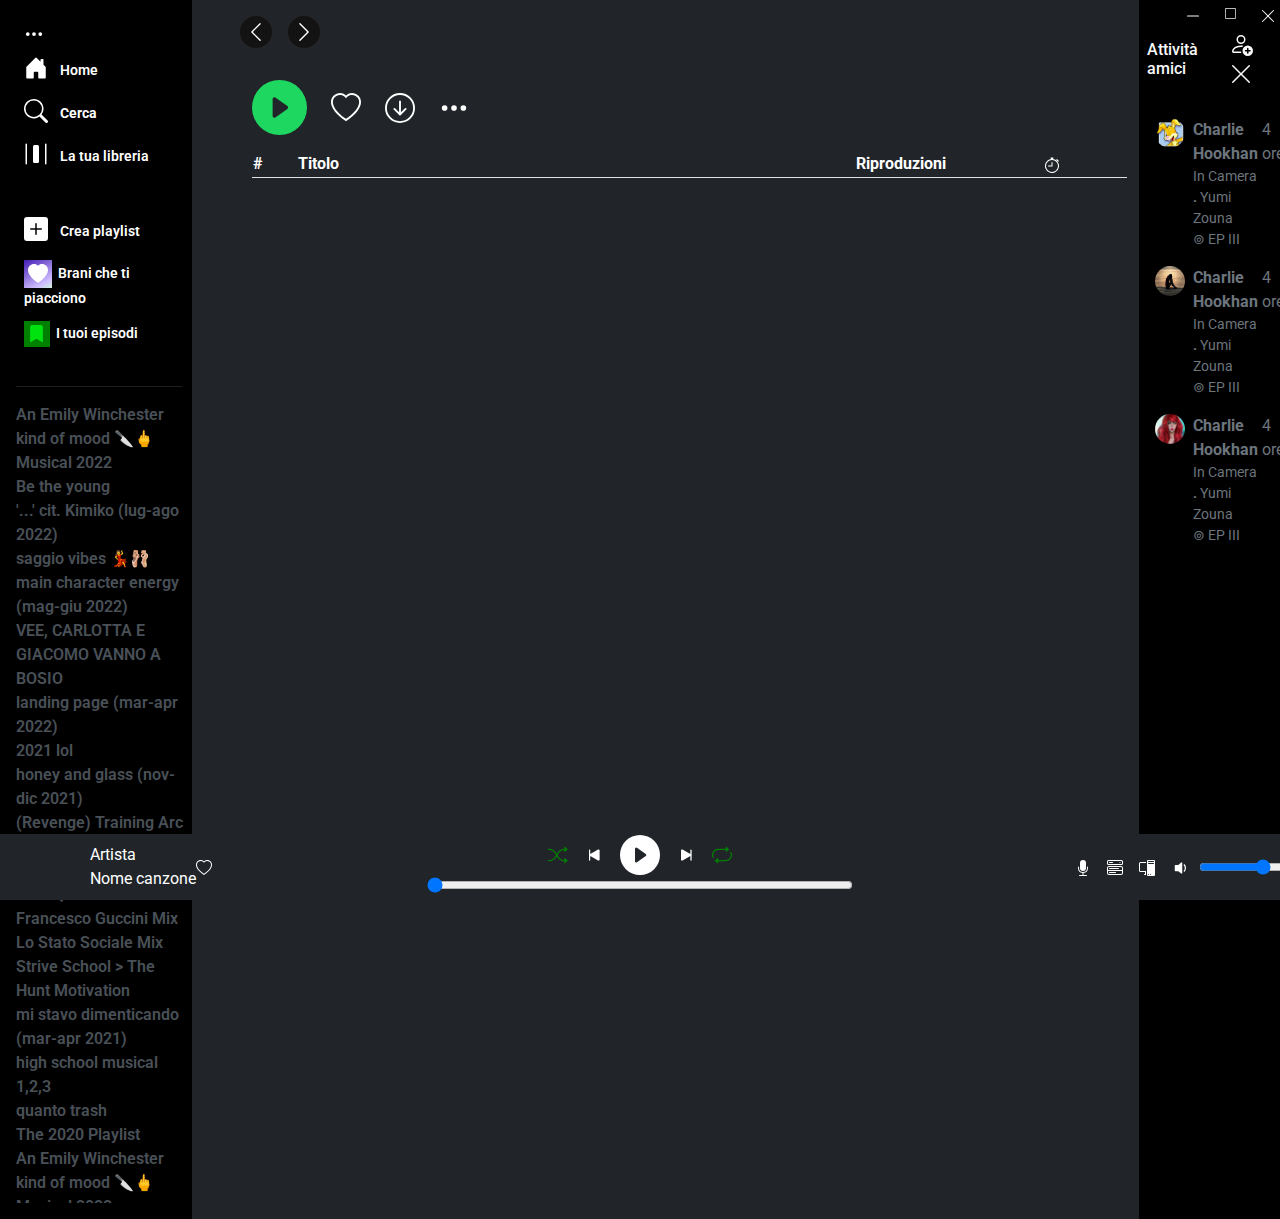
==== commit acf98bb9: "aggiornamenti css generale, migliorie" ====
--- a/album.html
+++ b/album.html
@@ -10,260 +10,264 @@
     <div class="container-fluid">
       <div class="row">
         <div class="navbar p-0 col-2 bg-black" id="navSx">
-            <!-- side navbar sx -->
-            <div class="ps-2 fw-semibold">
+          <!-- side navbar sx -->
+          <div class="ps-2 fw-semibold">
+            <div>
+              <ul id="listNavSx_home">
+                <!-- 3_dots -->
+                <li>
+                  <svg
+                    xmlns="http://www.w3.org/2000/svg"
+                    width="20"
+                    height="20"
+                    fill="white"
+                    class="bi bi-three-dots"
+                    viewBox="0 0 16 16"
+                  >
+                    <path
+                      d="M3 9.5a1.5 1.5 0 1 1 0-3 1.5 1.5 0 0 1 0 3m5 0a1.5 1.5 0 1 1 0-3 1.5 1.5 0 0 1 0 3m5 0a1.5 1.5 0 1 1 0-3 1.5 1.5 0 0 1 0 3"
+                    />
+                  </svg>
+                </li>
+                <!-- home -->
+                <li>
+                  <div class="text-white">
+                    <a href="home.html" class="text-decoration-none text-white">
+                      <svg
+                        xmlns="http://www.w3.org/2000/svg"
+                        width="30"
+                        height="30"
+                        fill="white"
+                        class="bi bi-house-door-fill"
+                        viewBox="0 0 20 20"
+                      >
+                        <path
+                          d="M6.5 14.5v-3.505c0-.245.25-.495.5-.495h2c.25 0 .5.25.5.5v3.5a.5.5 0 0 0 .5.5h4a.5.5 0 0 0 .5-.5v-7a.5.5 0 0 0-.146-.354L13 5.793V2.5a.5.5 0 0 0-.5-.5h-1a.5.5 0 0 0-.5.5v1.293L8.354 1.146a.5.5 0 0 0-.708 0l-6 6A.5.5 0 0 0 1.5 7.5v7a.5.5 0 0 0 .5.5h4a.5.5 0 0 0 .5-.5"
+                        />
+                      </svg>
+                      &nbsp;Home
+                    </a>
+                  </div>
+                </li>
+
+                <!-- search -->
+                <li>
+                  <button
+                    class="bg-black border border-0 p-0 fw-bold collapsed"
+                    id="btnSearch"
+                    type="button"
+                    data-bs-toggle="collapse"
+                    data-bs-target="#searchContainer"
+                    aria-expanded="false"
+                    aria-controls="searchContainer"
+                  >
+                    <div class="text-white">
+                      <svg
+                        xmlns="http://www.w3.org/2000/svg"
+                        width="30"
+                        height="30"
+                        fill="white"
+                        class="bi bi-search"
+                        viewBox="0 0 20 20"
+                      >
+                        <path
+                          d="M11.742 10.344a6.5 6.5 0 1 0-1.397 1.398h-.001c.03.04.062.078.098.115l3.85 3.85a1 1 0 0 0 1.415-1.414l-3.85-3.85a1.007 1.007 0 0 0-.115-.1zM12 6.5a5.5 5.5 0 1 1-11 0 5.5 5.5 0 0 1 11 0"
+                        />
+                      </svg>
+                      &nbsp;Cerca
+                    </div>
+                  </button>
+                </li>
+                <!-- library -->
+                <li>
+                  <div class="text-white">
+                    <svg
+                      xmlns="http://www.w3.org/2000/svg"
+                      width="30"
+                      height="30"
+                      fill="white"
+                      class="bi bi-distribute-horizontal"
+                      viewBox="0 0 20 20"
+                    >
+                      <path
+                        fill-rule="evenodd"
+                        d="M14.5 1a.5.5 0 0 0-.5.5v13a.5.5 0 0 0 1 0v-13a.5.5 0 0 0-.5-.5m-13 0a.5.5 0 0 0-.5.5v13a.5.5 0 0 0 1 0v-13a.5.5 0 0 0-.5-.5"
+                      />
+                      <path
+                        d="M6 13a1 1 0 0 0 1 1h2a1 1 0 0 0 1-1V3a1 1 0 0 0-1-1H7a1 1 0 0 0-1 1z"
+                      />
+                    </svg>
+                    &nbsp;La tua libreria
+                  </div>
+                </li>
+              </ul>
+
               <div>
                 <ul id="listNavSx_home">
-                  <!-- 3_dots -->
-                  <li>
-                    <svg
-                      xmlns="http://www.w3.org/2000/svg"
-                      width="20"
-                      height="20"
-                      fill="white"
-                      class="bi bi-three-dots"
-                      viewBox="0 0 16 16"
-                    >
-                      <path
-                        d="M3 9.5a1.5 1.5 0 1 1 0-3 1.5 1.5 0 0 1 0 3m5 0a1.5 1.5 0 1 1 0-3 1.5 1.5 0 0 1 0 3m5 0a1.5 1.5 0 1 1 0-3 1.5 1.5 0 0 1 0 3"
-                      />
-                    </svg>
-                  </li>
-                  <!-- home -->
-                  <li>
-                    <div class="text-white">
-                      <a href="home.html" class="text-decoration-none text-white">
-                        <svg
-                          xmlns="http://www.w3.org/2000/svg"
-                          width="30"
-                          height="30"
-                          fill="white"
-                          class="bi bi-house-door-fill"
-                          viewBox="0 0 20 20"
-                        >
-                          <path
-                            d="M6.5 14.5v-3.505c0-.245.25-.495.5-.495h2c.25 0 .5.25.5.5v3.5a.5.5 0 0 0 .5.5h4a.5.5 0 0 0 .5-.5v-7a.5.5 0 0 0-.146-.354L13 5.793V2.5a.5.5 0 0 0-.5-.5h-1a.5.5 0 0 0-.5.5v1.293L8.354 1.146a.5.5 0 0 0-.708 0l-6 6A.5.5 0 0 0 1.5 7.5v7a.5.5 0 0 0 .5.5h4a.5.5 0 0 0 .5-.5"
-                          />
-                        </svg>
-                        &nbsp;Home
-                      </a>
-                    </div>
-                  </li>
-  
-                  <!-- search -->
-                  <li>
-                    <button
-                      class="bg-black border border-0 p-0 fw-bold collapsed"
-                      id="btnSearch"
-                      type="button"
-                      data-bs-toggle="collapse"
-                      data-bs-target="#searchContainer"
-                      aria-expanded="false"
-                      aria-controls="searchContainer"
-                    >
-                      <div class="text-white">
-                        <svg
-                          xmlns="http://www.w3.org/2000/svg"
-                          width="30"
-                          height="30"
-                          fill="white"
-                          class="bi bi-search"
-                          viewBox="0 0 20 20"
-                        >
-                          <path
-                            d="M11.742 10.344a6.5 6.5 0 1 0-1.397 1.398h-.001c.03.04.062.078.098.115l3.85 3.85a1 1 0 0 0 1.415-1.414l-3.85-3.85a1.007 1.007 0 0 0-.115-.1zM12 6.5a5.5 5.5 0 1 1-11 0 5.5 5.5 0 0 1 11 0"
-                          />
-                        </svg>
-                        &nbsp;Cerca
-                      </div>
-                    </button>
-                  </li>
-                  <!-- library -->
+                  <!-- playlist -->
                   <li>
                     <div class="text-white">
                       <svg
                         xmlns="http://www.w3.org/2000/svg"
                         width="30"
                         height="30"
-                        fill="white"
-                        class="bi bi-distribute-horizontal"
+                        fill="currentColor"
+                        class="bi bi-plus-square-fill"
                         viewBox="0 0 20 20"
                       >
                         <path
-                          fill-rule="evenodd"
-                          d="M14.5 1a.5.5 0 0 0-.5.5v13a.5.5 0 0 0 1 0v-13a.5.5 0 0 0-.5-.5m-13 0a.5.5 0 0 0-.5.5v13a.5.5 0 0 0 1 0v-13a.5.5 0 0 0-.5-.5"
-                        />
-                        <path
-                          d="M6 13a1 1 0 0 0 1 1h2a1 1 0 0 0 1-1V3a1 1 0 0 0-1-1H7a1 1 0 0 0-1 1z"
+                          d="M2 0a2 2 0 0 0-2 2v12a2 2 0 0 0 2 2h12a2 2 0 0 0 2-2V2a2 2 0 0 0-2-2zm6.5 4.5v3h3a.5.5 0 0 1 0 1h-3v3a.5.5 0 0 1-1 0v-3h-3a.5.5 0 0 1 0-1h3v-3a.5.5 0 0 1 1 0"
                         />
                       </svg>
-                      &nbsp;La tua libreria
+                      &nbsp;Crea playlist
+                    </div>
+                  </li>
+
+                  <!-- brani che ti piacciono -->
+                  <li>
+                    <div class="text-white">
+                      <svg
+                        xmlns="http://www.w3.org/2000/svg"
+                        width="28"
+                        height="28"
+                        fill="white"
+                        class="bi bi-heart-fill cuoricino_nav py-1"
+                        viewBox="0 0 16 16"
+                      >
+                        <path
+                          fill-rule="evenodd"
+                          d="M8 1.314C12.438-3.248 23.534 4.735 8 15-7.534 4.736 3.562-3.248 8 1.314"
+                        />
+                      </svg>
+                      &nbsp;Brani che ti piacciono
+                    </div>
+                  </li>
+                  <!-- bookmark -->
+                  <li>
+                    <div class="text-white">
+                      <svg
+                        xmlns="http://www.w3.org/2000/svg"
+                        width="26"
+                        height="26"
+                        fill=""
+                        class="bi bi-bookmark-fill bookmark_nav p-1"
+                        viewBox="0 0 17 17"
+                      >
+                        <path
+                          d="M2 2v13.5a.5.5 0 0 0 .74.439L8 13.069l5.26 2.87A.5.5 0 0 0 14 15.5V2a2 2 0 0 0-2-2H4a2 2 0 0 0-2 2"
+                        />
+                      </svg>
+                      &nbsp;I tuoi episodi
                     </div>
                   </li>
                 </ul>
-  
-                <div>
-                  <ul id="listNavSx_home">
-                    <!-- playlist -->
-                    <li>
-                      <div class="text-white">
-                        <svg
-                          xmlns="http://www.w3.org/2000/svg"
-                          width="30"
-                          height="30"
-                          fill="currentColor"
-                          class="bi bi-plus-square-fill"
-                          viewBox="0 0 20 20"
-                        >
-                          <path
-                            d="M2 0a2 2 0 0 0-2 2v12a2 2 0 0 0 2 2h12a2 2 0 0 0 2-2V2a2 2 0 0 0-2-2zm6.5 4.5v3h3a.5.5 0 0 1 0 1h-3v3a.5.5 0 0 1-1 0v-3h-3a.5.5 0 0 1 0-1h3v-3a.5.5 0 0 1 1 0"
-                          />
-                        </svg>
-                        &nbsp;Crea playlist
-                      </div>
-                    </li>
-  
-                    <!-- brani che ti piacciono -->
-                    <li>
-                      <div class="text-white">
-                        <svg
-                          xmlns="http://www.w3.org/2000/svg"
-                          width="28"
-                          height="28"
-                          fill="white"
-                          class="bi bi-heart-fill cuoricino_nav py-1"
-                          viewBox="0 0 16 16"
-                        >
-                          <path
-                            fill-rule="evenodd"
-                            d="M8 1.314C12.438-3.248 23.534 4.735 8 15-7.534 4.736 3.562-3.248 8 1.314"
-                          />
-                        </svg>
-                        &nbsp;Brani che ti piacciono
-                      </div>
-                    </li>
-                    <!-- bookmark -->
-                    <li>
-                      <div class="text-white">
-                        <svg
-                          xmlns="http://www.w3.org/2000/svg"
-                          width="26"
-                          height="26"
-                          fill=""
-                          class="bi bi-bookmark-fill bookmark_nav p-1"
-                          viewBox="0 0 17 17"
-                        >
-                          <path
-                            d="M2 2v13.5a.5.5 0 0 0 .74.439L8 13.069l5.26 2.87A.5.5 0 0 0 14 15.5V2a2 2 0 0 0-2-2H4a2 2 0 0 0-2 2"
-                          />
-                        </svg>
-                        &nbsp;I tuoi episodi
-                      </div>
-                    </li>
-                  </ul>
-                </div>
-                <hr id="hr_home" />
               </div>
-  
-              <div class="scrollbar_home">
-                <ul class="text-light-emphasis ps-2">
-                  <li>An Emily Winchester kind of mood 🔪🖕</li>
-                  <li>Musical 2022</li>
-                  <li>Be the young</li>
-                  <li>'...' cit. Kimiko (lug-ago 2022)</li>
-                  <li>saggio vibes 💃🩰</li>
-                  <li>main character energy (mag-giu 2022)</li>
-                  <li>VEE, CARLOTTA E GIACOMO VANNO A BOSIO</li>
-                  <li>landing page (mar-apr 2022)</li>
-                  <li>2021 lol</li>
-                  <li>honey and glass (nov-dic 2021)</li>
-                  <li>(Revenge) Training Arc 🦍</li>
-                  <li>Lidia 🤝 Emily</li>
-                  <li>Frah Quintale Mix</li>
-                  <li>Francesco Guccini Mix</li>
-                  <li>Lo Stato Sociale Mix</li>
-                  <li>Strive School > The Hunt Motivation</li>
-                  <li>mi stavo dimenticando (mar-apr 2021)</li>
-                  <li>high school musical 1,2,3</li>
-                  <li>quanto trash</li>
-                  <li>The 2020 Playlist</li>
-                  <li>An Emily Winchester kind of mood 🔪🖕</li>
-                  <li>Musical 2022</li>
-                  <li>Be the young</li>
-                  <li>'...' cit. Kimiko (lug-ago 2022)</li>
-                  <li>saggio vibes 💃🩰</li>
-                  <li>main character energy (mag-giu 2022)</li>
-                  <li>VEE, CARLOTTA E GIACOMO VANNO A BOSIO</li>
-                  <li>landing page (mar-apr 2022)</li>
-                  <li>2021 lol</li>
-                  <li>honey and glass (nov-dic 2021)</li>
-                  <li>(Revenge) Training Arc 🦍</li>
-                  <li>Lidia 🤝 Emily</li>
-                  <li>Frah Quintale Mix</li>
-                  <li>Francesco Guccini Mix</li>
-                  <li>Lo Stato Sociale Mix</li>
-                  <li>Strive School > The Hunt Motivation</li>
-                  <li>mi stavo dimenticando (mar-apr 2021)</li>
-                  <li>high school musical 1,2,3</li>
-                  <li>quanto trash</li>
-                  <li>The 2020 Playlist</li>
-                  <li>An Emily Winchester kind of mood 🔪🖕</li>
-                  <li>Musical 2022</li>
-                  <li>Be the young</li>
-                  <li>'...' cit. Kimiko (lug-ago 2022)</li>
-                  <li>saggio vibes 💃🩰</li>
-                  <li>main character energy (mag-giu 2022)</li>
-                  <li>VEE, CARLOTTA E GIACOMO VANNO A BOSIO</li>
-                  <li>landing page (mar-apr 2022)</li>
-                  <li>2021 lol</li>
-                  <li>honey and glass (nov-dic 2021)</li>
-                  <li>(Revenge) Training Arc 🦍</li>
-                  <li>Lidia 🤝 Emily</li>
-                  <li>Frah Quintale Mix</li>
-                  <li>Francesco Guccini Mix</li>
-                  <li>Lo Stato Sociale Mix</li>
-                  <li>Strive School > The Hunt Motivation</li>
-                  <li>mi stavo dimenticando (mar-apr 2021)</li>
-                  <li>high school musical 1,2,3</li>
-                </ul>
-              </div>
-            </div>
-          </div>
+              <hr id="hr_home" />
+            </div>
+
+            <div class="scrollbar_home">
+              <ul class="text-light-emphasis ps-2">
+                <li>An Emily Winchester kind of mood 🔪🖕</li>
+                <li>Musical 2022</li>
+                <li>Be the young</li>
+                <li>'...' cit. Kimiko (lug-ago 2022)</li>
+                <li>saggio vibes 💃🩰</li>
+                <li>main character energy (mag-giu 2022)</li>
+                <li>VEE, CARLOTTA E GIACOMO VANNO A BOSIO</li>
+                <li>landing page (mar-apr 2022)</li>
+                <li>2021 lol</li>
+                <li>honey and glass (nov-dic 2021)</li>
+                <li>(Revenge) Training Arc 🦍</li>
+                <li>Lidia 🤝 Emily</li>
+                <li>Frah Quintale Mix</li>
+                <li>Francesco Guccini Mix</li>
+                <li>Lo Stato Sociale Mix</li>
+                <li>Strive School > The Hunt Motivation</li>
+                <li>mi stavo dimenticando (mar-apr 2021)</li>
+                <li>high school musical 1,2,3</li>
+                <li>quanto trash</li>
+                <li>The 2020 Playlist</li>
+                <li>An Emily Winchester kind of mood 🔪🖕</li>
+                <li>Musical 2022</li>
+                <li>Be the young</li>
+                <li>'...' cit. Kimiko (lug-ago 2022)</li>
+                <li>saggio vibes 💃🩰</li>
+                <li>main character energy (mag-giu 2022)</li>
+                <li>VEE, CARLOTTA E GIACOMO VANNO A BOSIO</li>
+                <li>landing page (mar-apr 2022)</li>
+                <li>2021 lol</li>
+                <li>honey and glass (nov-dic 2021)</li>
+                <li>(Revenge) Training Arc 🦍</li>
+                <li>Lidia 🤝 Emily</li>
+                <li>Frah Quintale Mix</li>
+                <li>Francesco Guccini Mix</li>
+                <li>Lo Stato Sociale Mix</li>
+                <li>Strive School > The Hunt Motivation</li>
+                <li>mi stavo dimenticando (mar-apr 2021)</li>
+                <li>high school musical 1,2,3</li>
+                <li>quanto trash</li>
+                <li>The 2020 Playlist</li>
+                <li>An Emily Winchester kind of mood 🔪🖕</li>
+                <li>Musical 2022</li>
+                <li>Be the young</li>
+                <li>'...' cit. Kimiko (lug-ago 2022)</li>
+                <li>saggio vibes 💃🩰</li>
+                <li>main character energy (mag-giu 2022)</li>
+                <li>VEE, CARLOTTA E GIACOMO VANNO A BOSIO</li>
+                <li>landing page (mar-apr 2022)</li>
+                <li>2021 lol</li>
+                <li>honey and glass (nov-dic 2021)</li>
+                <li>(Revenge) Training Arc 🦍</li>
+                <li>Lidia 🤝 Emily</li>
+                <li>Frah Quintale Mix</li>
+                <li>Francesco Guccini Mix</li>
+                <li>Lo Stato Sociale Mix</li>
+                <li>Strive School > The Hunt Motivation</li>
+                <li>mi stavo dimenticando (mar-apr 2021)</li>
+                <li>high school musical 1,2,3</li>
+              </ul>
+            </div>
+          </div>
+        </div>
 
         <!-- body -->
 
-        <div class="col-8 bg-dark px-0 ps-4" id="body_home">
-          <div class="">
+        <div class="col-8 ps-5 p-0" id="body_home">
+          <div id="scrollableSection">
             <div class="col d-flex gap-3 align-items-center">
-              <svg
-                xmlns="http://www.w3.org/2000/svg"
-                width="35"
-                height="35"
-                fill="currentColor"
-                class="bi bi-caret-left icon-background ms-3 mt-3"
-                viewBox="0 0 16 16"
-                id="prevArrow"
-              >
-                <path
-                  d="M10 12.796V3.204L4.519 8zm-.659.753-5.48-4.796a1 1 0 0 1 0-1.506l5.48-4.796A1 1 0 0 1 11 3.204v9.592a1 1 0 0 1-1.659.753z"
-                />
-              </svg>
-
-              <svg
-                xmlns="http://www.w3.org/2000/svg"
-                width="35"
-                height="35"
-                fill="currentColor"
-                class="bi bi-caret-right icon-background mt-3"
-                viewBox="0 0 16 16"
-                id="nextArrow"
-              >
-                <path
-                  d="M6 12.796V3.204L11.481 8zm.659.753 5.48-4.796a1 1 0 0 0 0-1.506L6.66 2.451C6.011 1.885 5 2.345 5 3.204v9.592a1 1 0 0 0 1.659.753z"
-                />
-              </svg>
-            </div>
-
+              <div id="prevArrow">
+              <svg
+                xmlns="http://www.w3.org/2000/svg"
+                width="32"
+                height="32"
+                fill="white"
+                class="bi bi-chevron-left icon-background mt-3"
+                viewBox="0 0 16 16"
+               
+              >
+                <path
+                  fill-rule="evenodd"
+                  d="M11.354 1.646a.5.5 0 0 1 0 .708L5.707 8l5.647 5.646a.5.5 0 0 1-.708.708l-6-6a.5.5 0 0 1 0-.708l6-6a.5.5 0 0 1 .708 0z"
+                />
+              </svg>
+            </div>
+            <div id="nextArrow">
+              <svg
+                xmlns="http://www.w3.org/2000/svg"
+                width="32"
+                height="32"
+                fill="white"
+                class="bi bi-chevron-right icon-background mt-3"
+                viewBox="0 0 16 16"
+               
+              >
+                <path
+                  fill-rule="evenodd"
+                  d="M4.646 1.646a.5.5 0 0 1 .708 0l6 6a.5.5 0 0 1 0 .708l-6 6a.5.5 0 0 1-.708-.708L10.293 8 4.646 2.354a.5.5 0 0 1 0-.708z"
+                />
+              </svg>
+            </div>
+          </div>
             <!-- contenitore search -->
             <div id="searchContainer" class="collapse bg-black rounded-5 mb-3">
               <form
@@ -345,8 +349,10 @@
             </div>
 
             <!-- card principale album (aggiungere un div contenitore e inserire tutto il codice in js)-->
-            <div class="row g-0" id="rowAlbum"></div>
-          </div>
+            <div class="row" id="rowAlbum">
+
+            </div>
+          
 
           <!-- corpo album -->
           <div class="container-fluid">
@@ -443,7 +449,7 @@
             </table>
           </div>
         </div>
-
+</div>
         <!-- side navbar dx -->
         <div class="col-2 bg-black ps-3 pe-1" id="navDx">
           <!-- apre col-espi -->
